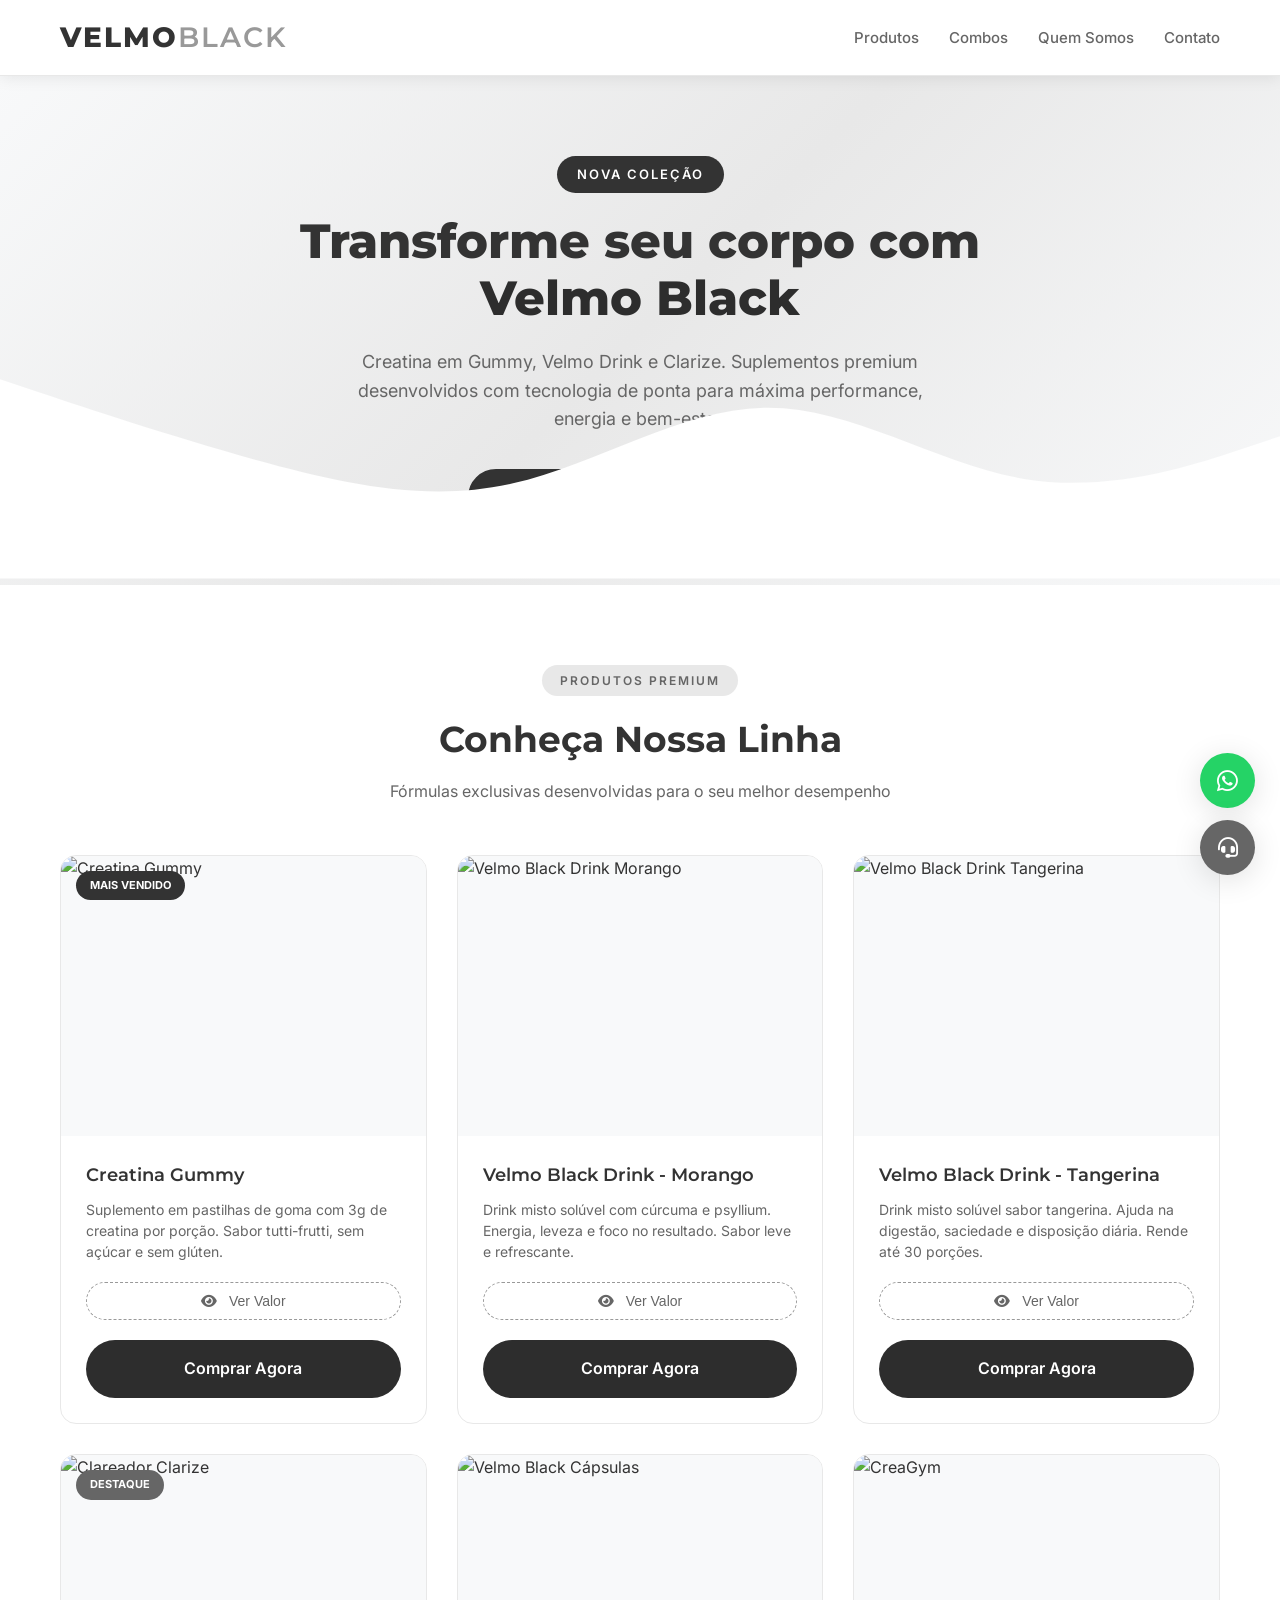
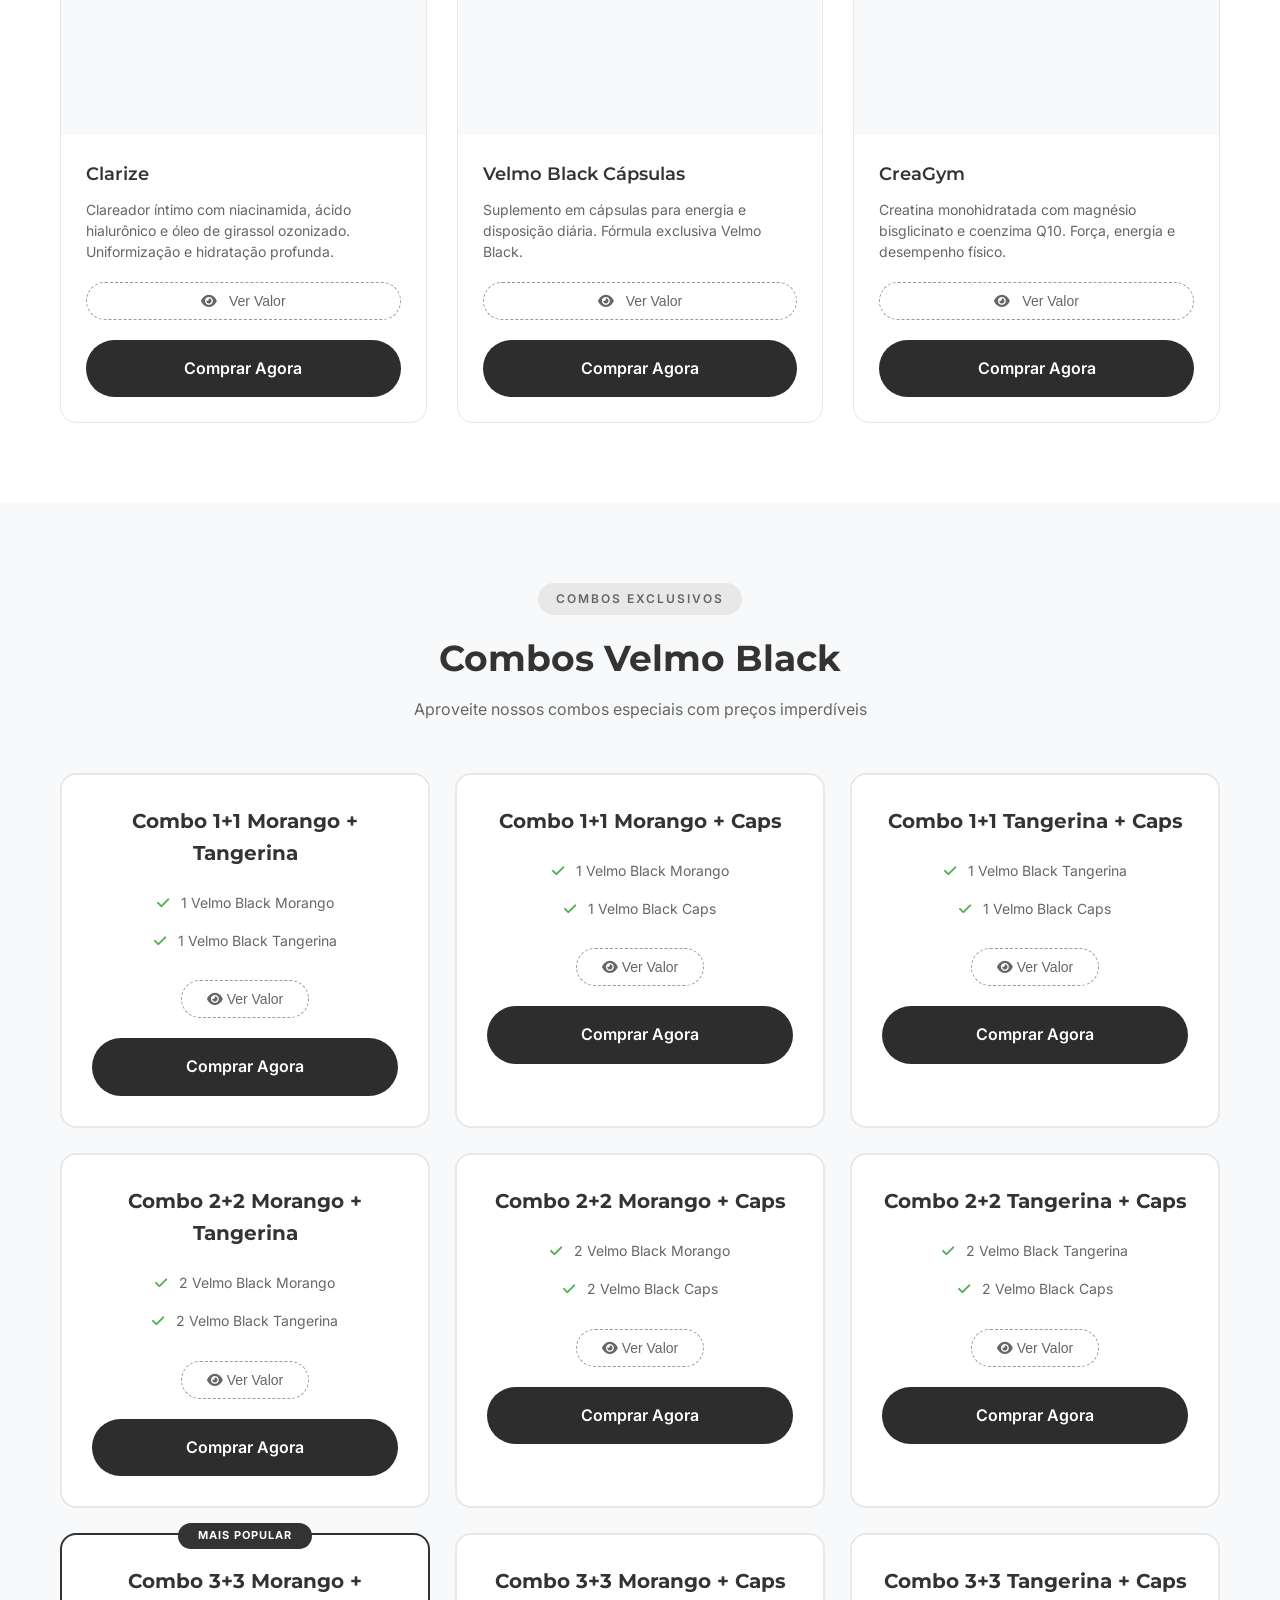
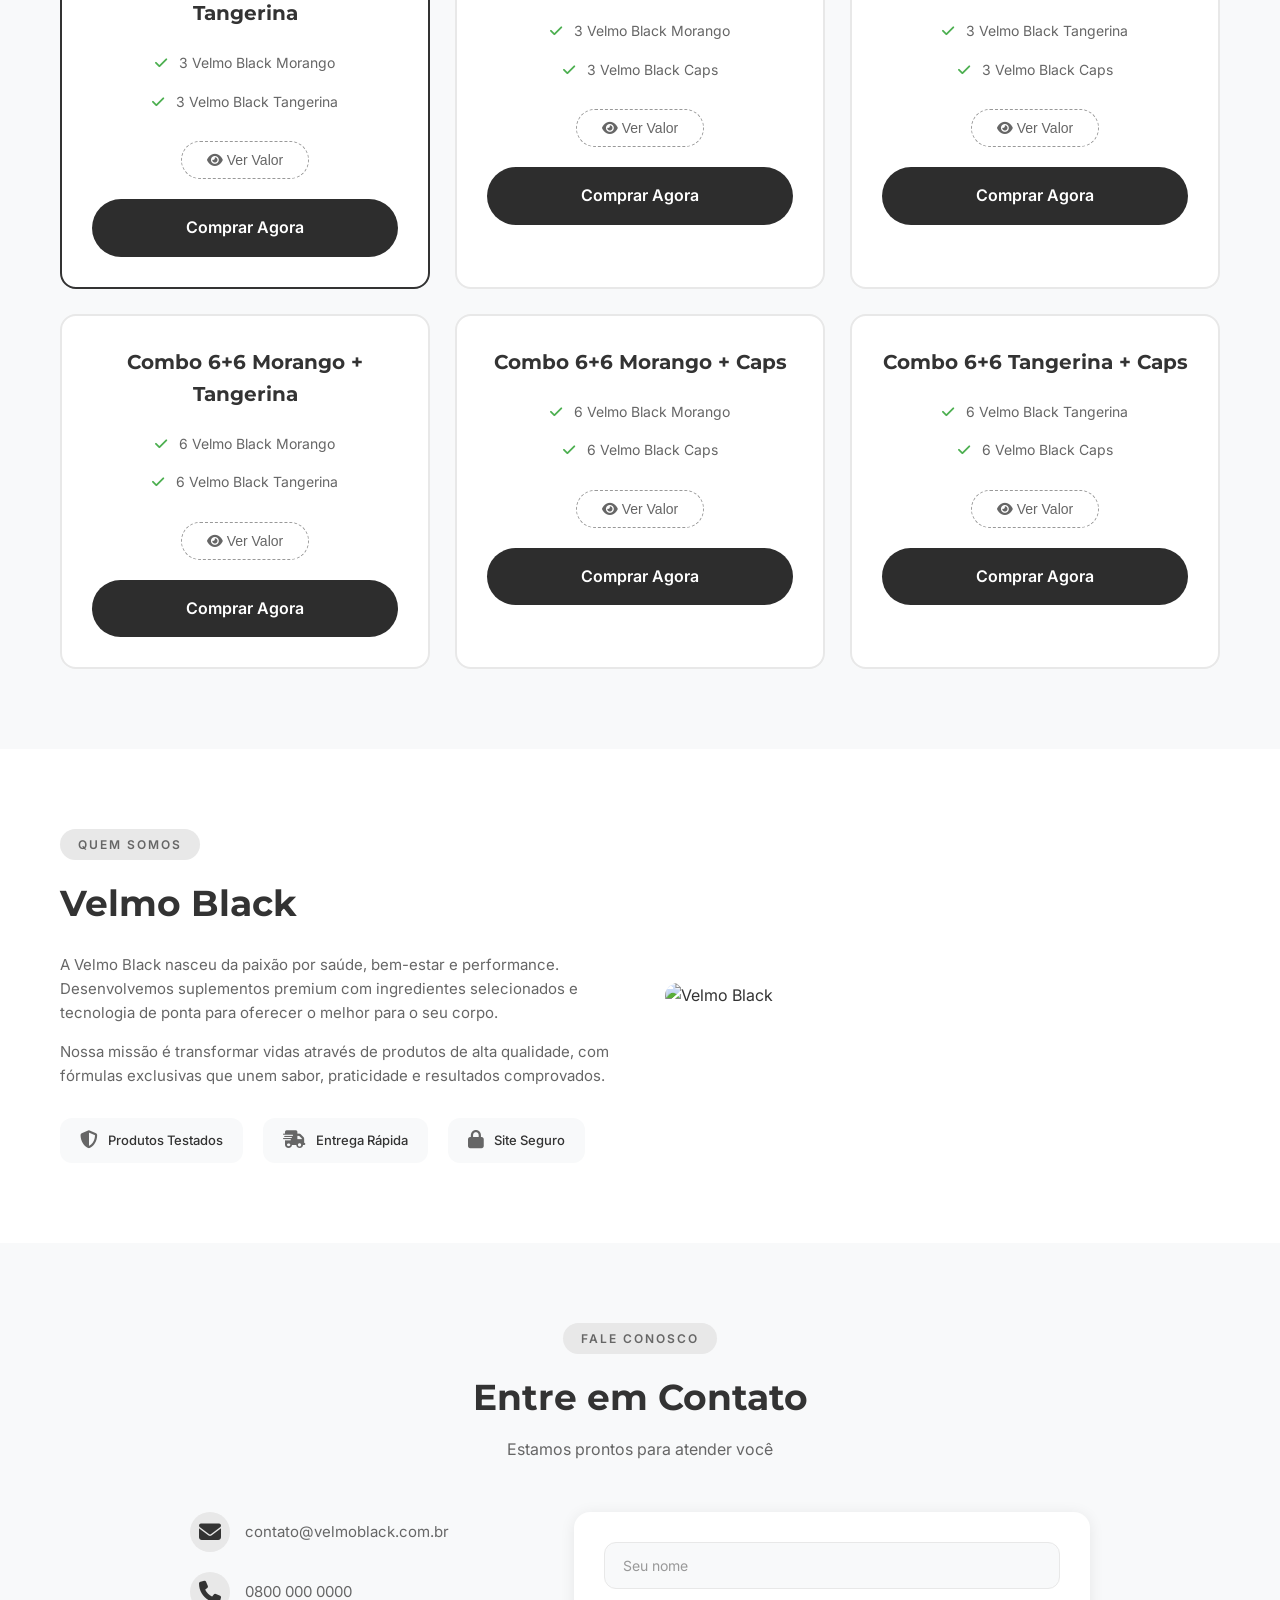
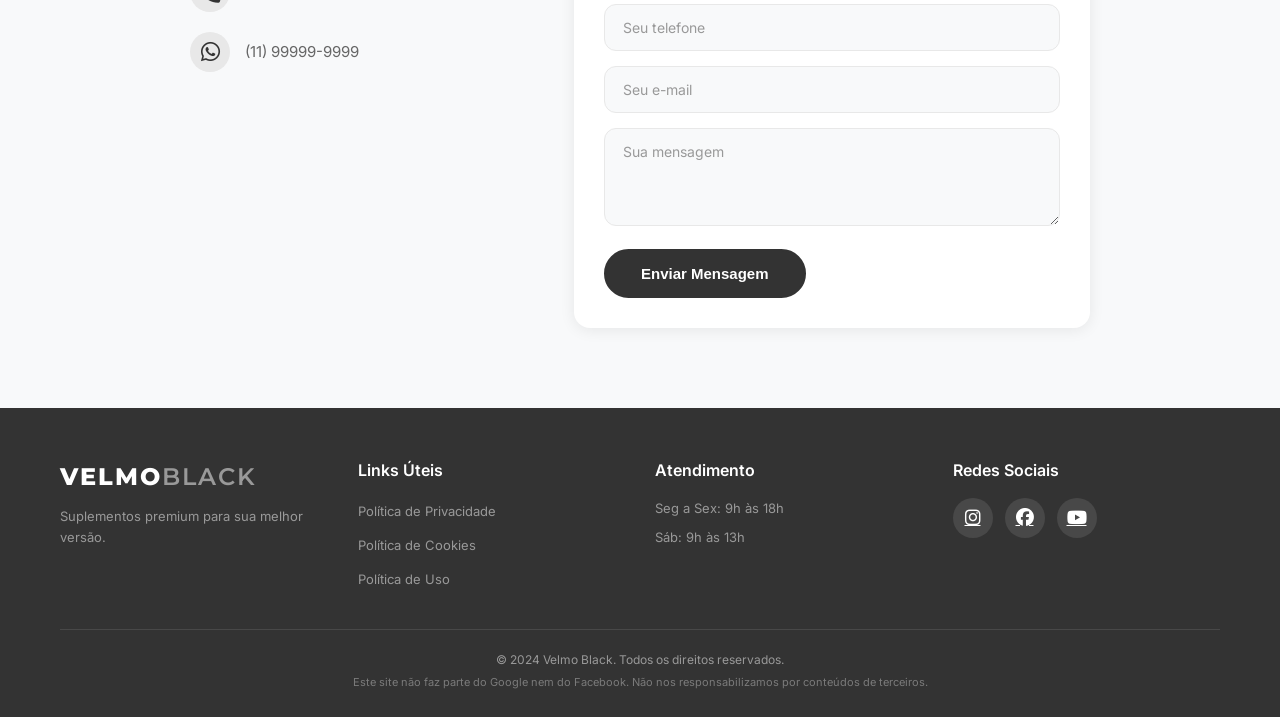
==== index.html @ f2472ee4 "Add files via upload" ====
<!DOCTYPE html>
<html lang="pt-BR">
<head>
    <!-- Google Tag Manager -->
    <script>(function(w,d,s,l,i){w[l]=w[l]||[];w[l].push({'gtm.start':
    new Date().getTime(),event:'gtm.js'});var f=d.getElementsByTagName(s)[0],
    j=d.createElement(s),dl=l!='dataLayer'?'&l='+l:'';j.async=true;j.src=
    'https://www.googletagmanager.com/gtm.js?id='+i+dl;f.parentNode.insertBefore(j,f);
    })(window,document,'script','dataLayer','GTM-XXXXXXX');</script>
    <!-- End Google Tag Manager -->

    <meta charset="UTF-8">
    <meta name="viewport" content="width=device-width, initial-scale=1.0">
    <meta name="description" content="Velmo Black - Creatina em Gummy, Velmo Drink Morango e Tangerina, Clareador de Virilha Clarize. Suplementos premium para energia, performance e bem-estar. Parcelamento em até 12x.">
    <meta name="keywords" content="creatina em gummy, creatina gummy essential, creatina em goma, gummy creatina, creatina gummy, creatina serve para que, para que serve creatina, o que a creatina faz no corpo, qual a função da creatina, velmo drink, velmo drink morango, velmo black drink, clareador vilha, clareador de virilha">
    <meta name="robots" content="index, follow">
    <meta name="author" content="Velmo Black">
    <link rel="canonical" href="https://www.velmoblack.com.br/">

    <!-- Open Graph / Facebook -->
    <meta property="og:type" content="website">
    <meta property="og:url" content="https://www.velmoblack.com.br/">
    <meta property="og:title" content="Velmo Black | Suplementos Premium">
    <meta property="og:description" content="Velmo Black - Creatina em Gummy, Velmo Drink e Clarize. Energia e performance.">
    <meta property="og:image" content="https://www.velmoblack.com.br/img/og-image.jpg">

    <!-- Twitter -->
    <meta property="twitter:card" content="summary_large_image">
    <meta property="twitter:url" content="https://www.velmoblack.com.br/">
    <meta property="twitter:title" content="Velmo Black | Suplementos Premium">
    <meta property="twitter:description" content="Velmo Black - Creatina em Gummy, Velmo Drink e Clarize. Energia e performance.">
    <meta property="twitter:image" content="https://www.velmoblack.com.br/img/og-image.jpg">

    <!-- Pixel Facebook -->
    <script>
    !function(f,b,e,v,n,t,s)
    {if(f.fbq)return;n=f.fbq=function(){n.callMethod?
    n.callMethod.apply(n,arguments):n.queue.push(arguments)};
    if(!f._fbq)f._fbq=n;n.push=n;n.loaded=!0;n.version='2.0';
    n.queue=[];t=b.createElement(e);t.async=!0;
    t.src=v;s=b.getElementsByTagName(e)[0];
    s.parentNode.insertBefore(t,s)}(window, document,'script',
    'https://connect.facebook.net/en_US/fbevents.js');
    fbq('init', 'SEU-PIXEL-ID');
    fbq('track', 'PageView');
    </script>
    <noscript><img height="1" width="1" style="display:none"
    src="https://www.facebook.com/tr?id=SEU-PIXEL-ID&ev=PageView&noscript=1"
    /></noscript>
    <!-- End Pixel Facebook -->

    <!-- Google Analytics -->
    <script async src="https://www.googletagmanager.com/gtag/js?id=G-XXXXXXXXXX"></script>
    <script>
    window.dataLayer = window.dataLayer || [];
    function gtag(){dataLayer.push(arguments);}
    gtag('js', new Date());
    gtag('config', 'G-XXXXXXXXXX');
    </script>
    <!-- End Google Analytics -->

    <title>Velmo Black | Creatina Gummy, Velmo Drink e Clarize - Suplementos Premium</title>

    <!-- Fontes Google -->
    <link rel="preconnect" href="https://fonts.googleapis.com">
    <link rel="preconnect" href="https://fonts.gstatic.com" crossorigin>
    <link href="https://fonts.googleapis.com/css2?family=Inter:wght@300;400;500;600;700;800;900&family=Montserrat:wght@400;500;600;700;800&display=swap" rel="stylesheet">

    <!-- Font Awesome -->
    <link rel="stylesheet" href="https://cdnjs.cloudflare.com/ajax/libs/font-awesome/6.5.1/css/all.min.css">

    <!-- CSS Principal -->
    <link rel="stylesheet" href="css/style.css">

    <!-- Schema.org Produtos -->
    <script type="application/ld+json">
    {
      "@context": "https://schema.org",
      "@type": "Store",
      "name": "Velmo Black",
      "description": "Suplementos Premium - Creatina Gummy, Velmo Drink e Clarize",
      "url": "https://www.velmoblack.com.br",
      "telephone": "+55-0800-000-0000",
      "address": {
        "@type": "PostalAddress",
        "addressCountry": "BR"
      },
      "priceRange": "R$146,30 - R$851,80"
    }
    </script>
</head>
<body>
    <!-- Google Tag Manager (noscript) -->
    <noscript><iframe src="https://www.googletagmanager.com/ns.html?id=GTM-XXXXXXX"
    height="0" width="0" style="display:none;visibility:hidden"></iframe></noscript>
    <!-- End Google Tag Manager (noscript) -->

    <!-- Header / Menu -->
    <header class="header">
        <div class="container">
            <nav class="navbar">
                <div class="logo">
                    <a href="/">VELMO<span>BLACK</span></a>
                </div>
                <ul class="nav-menu">
                    <li><a href="#produtos">Produtos</a></li>
                    <li><a href="#combos">Combos</a></li>
                    <li><a href="#sobre">Quem Somos</a></li>
                    <li><a href="#contato">Contato</a></li>
                </ul>
                <div class="hamburger">
                    <span class="bar"></span>
                    <span class="bar"></span>
                    <span class="bar"></span>
                </div>
            </nav>
        </div>
    </header>

    <!-- Hero Section -->
    <section class="hero">
        <div class="container">
            <div class="hero-content">
                <span class="hero-tag">NOVA COLEÇÃO</span>
                <h1 class="hero-title">
                    Transforme seu corpo com<br>
                    <span>Velmo Black</span>
                </h1>
                <p class="hero-description">
                    Creatina em Gummy, Velmo Drink e Clarize. Suplementos premium desenvolvidos com tecnologia de ponta para máxima performance, energia e bem-estar.
                </p>
                <div class="hero-buttons">
                    <a href="#produtos" class="btn btn-primary">Ver Produtos</a>
                    <a href="#combos" class="btn btn-secondary">Ver Combos</a>
                </div>
            </div>
        </div>
        <div class="hero-wave">
            <svg xmlns="http://www.w3.org/2000/svg" viewBox="0 0 1440 320"><path fill="#ffffff" fill-opacity="1" d="M0,96L48,112C96,128,192,160,288,186.7C384,213,480,235,576,213.3C672,192,768,128,864,128C960,128,1056,192,1152,208C1248,224,1344,192,1392,176L1440,160L1440,320L1392,320C1344,320,1248,320,1152,320C1056,320,960,320,864,320C768,320,672,320,576,320C480,320,384,320,288,320C192,320,96,320,48,320L0,320Z"></path></svg>
        </div>
    </section>

    <!-- Produtos Section -->
    <section id="produtos" class="produtos">
        <div class="container">
            <div class="section-header">
                <span class="section-tag">PRODUTOS PREMIUM</span>
                <h2>Conheça Nossa Linha</h2>
                <p>Fórmulas exclusivas desenvolvidas para o seu melhor desempenho</p>
            </div>

            <div class="produtos-grid">

                <!-- Produto: Creatina Gummy -->
                <div class="produto-card" data-produto="creatina-gummy">
                    <div class="produto-badge">MAIS VENDIDO</div>
                    <div class="produto-imagem">
                        <img src="https://via.placeholder.com/300x300/E8E8E8/333333?text=Creatina+Gummy" alt="Creatina Gummy" loading="lazy">
                    </div>
                    <div class="produto-info">
                        <h3>Creatina Gummy</h3>
                        <p class="produto-descricao">
                            Suplemento em pastilhas de goma com 3g de creatina por porção. Sabor tutti-frutti, sem açúcar e sem glúten.
                        </p>
                        <div class="produto-preco-wrapper">
                            <button class="btn-ver-valor" onclick="togglePreco(this)" data-preco="R$ 197,00" data-parcelas="12x de R$ 16,42">
                                <i class="fas fa-eye"></i> Ver Valor
                            </button>
                            <div class="produto-preco-info" style="display: none;">
                                <span class="preco-valor"></span>
                                <span class="preco-parcelas"></span>
                            </div>
                        </div>
                        <div class="produto-acoes">
                            <a href="#" class="btn btn-buy btn-shine" data-link="https://pay.hest.com.br/a427da49-539f-4bdc-81e1-bde5045d758a">
                                <span>Comprar Agora</span>
                            </a>
                        </div>
                    </div>
                </div>

                <!-- Produto: Velmo Black Drink Morango -->
                <div class="produto-card" data-produto="velmo-morango">
                    <div class="produto-imagem">
                        <img src="https://via.placeholder.com/300x300/E8E8E8/333333?text=Velmo+Drink+Morango" alt="Velmo Black Drink Morango" loading="lazy">
                    </div>
                    <div class="produto-info">
                        <h3>Velmo Black Drink - Morango</h3>
                        <p class="produto-descricao">
                            Drink misto solúvel com cúrcuma e psyllium. Energia, leveza e foco no resultado. Sabor leve e refrescante.
                        </p>
                        <div class="produto-preco-wrapper">
                            <button class="btn-ver-valor" onclick="togglePreco(this)" data-preco="R$ 209,90" data-parcelas="12x de R$ 17,49">
                                <i class="fas fa-eye"></i> Ver Valor
                            </button>
                            <div class="produto-preco-info" style="display: none;">
                                <span class="preco-valor"></span>
                                <span class="preco-parcelas"></span>
                            </div>
                        </div>
                        <div class="produto-acoes">
                            <a href="#" class="btn btn-buy btn-shine" data-link="https://pay.hest.com.br/70cd4ccb-d108-406b-8c12-7be59cea1e07">
                                <span>Comprar Agora</span>
                            </a>
                        </div>
                    </div>
                </div>

                <!-- Produto: Velmo Black Drink Tangerina -->
                <div class="produto-card" data-produto="velmo-tangerina">
                    <div class="produto-imagem">
                        <img src="https://via.placeholder.com/300x300/E8E8E8/333333?text=Velmo+Drink+Tangerina" alt="Velmo Black Drink Tangerina" loading="lazy">
                    </div>
                    <div class="produto-info">
                        <h3>Velmo Black Drink - Tangerina</h3>
                        <p class="produto-descricao">
                            Drink misto solúvel sabor tangerina. Ajuda na digestão, saciedade e disposição diária. Rende até 30 porções.
                        </p>
                        <div class="produto-preco-wrapper">
                            <button class="btn-ver-valor" onclick="togglePreco(this)" data-preco="R$ 209,90" data-parcelas="12x de R$ 17,49">
                                <i class="fas fa-eye"></i> Ver Valor
                            </button>
                            <div class="produto-preco-info" style="display: none;">
                                <span class="preco-valor"></span>
                                <span class="preco-parcelas"></span>
                            </div>
                        </div>
                        <div class="produto-acoes">
                            <a href="#" class="btn btn-buy btn-shine" data-link="https://pay.hest.com.br/8a88ef21-25ba-4388-acea-6129946a84e5">
                                <span>Comprar Agora</span>
                            </a>
                        </div>
                    </div>
                </div>

                <!-- Produto: Clarize -->
                <div class="produto-card" data-produto="clarize">
                    <div class="produto-badge badge-destaque">DESTAQUE</div>
                    <div class="produto-imagem">
                        <img src="https://via.placeholder.com/300x300/E8E8E8/333333?text=Clarize" alt="Clareador Clarize" loading="lazy">
                    </div>
                    <div class="produto-info">
                        <h3>Clarize</h3>
                        <p class="produto-descricao">
                            Clareador íntimo com niacinamida, ácido hialurônico e óleo de girassol ozonizado. Uniformização e hidratação profunda.
                        </p>
                        <div class="produto-preco-wrapper">
                            <button class="btn-ver-valor" onclick="togglePreco(this)" data-preco="R$ 209,00" data-parcelas="12x de R$ 17,42">
                                <i class="fas fa-eye"></i> Ver Valor
                            </button>
                            <div class="produto-preco-info" style="display: none;">
                                <span class="preco-valor"></span>
                                <span class="preco-parcelas"></span>
                            </div>
                        </div>
                        <div class="produto-acoes">
                            <a href="#" class="btn btn-buy btn-shine" data-link="https://pay.hest.com.br/8a088d7a-b2b5-46fa-a132-a818b7653a05">
                                <span>Comprar Agora</span>
                            </a>
                        </div>
                    </div>
                </div>

                <!-- Produto: Velmo Black Caps -->
                <div class="produto-card" data-produto="velmo-caps">
                    <div class="produto-imagem">
                        <img src="https://via.placeholder.com/300x300/E8E8E8/333333?text=Velmo+Black+Caps" alt="Velmo Black Cápsulas" loading="lazy">
                    </div>
                    <div class="produto-info">
                        <h3>Velmo Black Cápsulas</h3>
                        <p class="produto-descricao">
                            Suplemento em cápsulas para energia e disposição diária. Fórmula exclusiva Velmo Black.
                        </p>
                        <div class="produto-preco-wrapper">
                            <button class="btn-ver-valor" onclick="togglePreco(this)" data-preco="R$ 197,00" data-parcelas="12x de R$ 16,42">
                                <i class="fas fa-eye"></i> Ver Valor
                            </button>
                            <div class="produto-preco-info" style="display: none;">
                                <span class="preco-valor"></span>
                                <span class="preco-parcelas"></span>
                            </div>
                        </div>
                        <div class="produto-acoes">
                            <a href="#" class="btn btn-buy btn-shine" data-link="https://pay.hest.com.br/d749bf05-25b1-4646-8139-35423bb2fb05">
                                <span>Comprar Agora</span>
                            </a>
                        </div>
                    </div>
                </div>

                <!-- Produto: CreaGym -->
                <div class="produto-card" data-produto="creagym">
                    <div class="produto-imagem">
                        <img src="https://via.placeholder.com/300x300/E8E8E8/333333?text=CreaGym" alt="CreaGym" loading="lazy">
                    </div>
                    <div class="produto-info">
                        <h3>CreaGym</h3>
                        <p class="produto-descricao">
                            Creatina monohidratada com magnésio bisglicinato e coenzima Q10. Força, energia e desempenho físico.
                        </p>
                        <div class="produto-preco-wrapper">
                            <button class="btn-ver-valor" onclick="togglePreco(this)" data-preco="R$ 197,00" data-parcelas="12x de R$ 16,42">
                                <i class="fas fa-eye"></i> Ver Valor
                            </button>
                            <div class="produto-preco-info" style="display: none;">
                                <span class="preco-valor"></span>
                                <span class="preco-parcelas"></span>
                            </div>
                        </div>
                        <div class="produto-acoes">
                            <a href="#" class="btn btn-buy btn-shine" data-link="https://pay.hest.com.br/bb220038-f89c-4611-a0f8-43d5935705ad">
                                <span>Comprar Agora</span>
                            </a>
                        </div>
                    </div>
                </div>

            </div>
        </div>
    </section>

    <!-- Combos Section -->
    <section id="combos" class="combos">
        <div class="container">
            <div class="section-header">
                <span class="section-tag">COMBOS EXCLUSIVOS</span>
                <h2>Combos Velmo Black</h2>
                <p>Aproveite nossos combos especiais com preços imperdíveis</p>
            </div>

            <div class="combos-grid" id="combos-container">
                <!-- Os combos serão carregados dinamicamente via JavaScript -->
            </div>
        </div>
    </section>

    <!-- Seção Sobre / Quem Somos -->
    <section id="sobre" class="sobre">
        <div class="container">
            <div class="sobre-content">
                <div class="sobre-texto">
                    <span class="section-tag">QUEM SOMOS</span>
                    <h2>Velmo Black</h2>
                    <p>
                        A Velmo Black nasceu da paixão por saúde, bem-estar e performance. Desenvolvemos suplementos premium com ingredientes selecionados e tecnologia de ponta para oferecer o melhor para o seu corpo.
                    </p>
                    <p>
                        Nossa missão é transformar vidas através de produtos de alta qualidade, com fórmulas exclusivas que unem sabor, praticidade e resultados comprovados.
                    </p>
                    <div class="sobre-selos">
                        <div class="selo">
                            <i class="fas fa-shield-halved"></i>
                            <span>Produtos Testados</span>
                        </div>
                        <div class="selo">
                            <i class="fas fa-truck-fast"></i>
                            <span>Entrega Rápida</span>
                        </div>
                        <div class="selo">
                            <i class="fas fa-lock"></i>
                            <span>Site Seguro</span>
                        </div>
                    </div>
                </div>
                <div class="sobre-imagem">
                    <img src="https://via.placeholder.com/500x400/E8E8E8/333333?text=Velmo+Black" alt="Velmo Black" loading="lazy">
                </div>
            </div>
        </div>
    </section>

    <!-- Seção Contato -->
    <section id="contato" class="contato">
        <div class="container">
            <div class="section-header">
                <span class="section-tag">FALE CONOSCO</span>
                <h2>Entre em Contato</h2>
                <p>Estamos prontos para atender você</p>
            </div>
            <div class="contato-wrapper">
                <div class="contato-info">
                    <div class="contato-item">
                        <i class="fas fa-envelope"></i>
                        <span>contato@velmoblack.com.br</span>
                    </div>
                    <div class="contato-item">
                        <i class="fas fa-phone"></i>
                        <span>0800 000 0000</span>
                    </div>
                    <div class="contato-item">
                        <i class="fab fa-whatsapp"></i>
                        <span>(11) 99999-9999</span>
                    </div>
                </div>
                <div class="contato-form">
                    <form id="form-contato">
                        <div class="form-group">
                            <input type="text" id="contato-nome" placeholder="Seu nome" required>
                        </div>
                        <div class="form-group">
                            <input type="tel" id="contato-telefone" placeholder="Seu telefone" class="phone-mask" required>
                        </div>
                        <div class="form-group">
                            <input type="email" id="contato-email" placeholder="Seu e-mail">
                        </div>
                        <div class="form-group">
                            <textarea id="contato-mensagem" placeholder="Sua mensagem" rows="4"></textarea>
                        </div>
                        <button type="submit" class="btn btn-primary">Enviar Mensagem</button>
                    </form>
                </div>
            </div>
        </div>
    </section>

    <!-- Footer -->
    <footer class="footer">
        <div class="container">
            <div class="footer-content">
                <div class="footer-col">
                    <div class="footer-logo">VELMO<span>BLACK</span></div>
                    <p>Suplementos premium para sua melhor versão.</p>
                </div>
                <div class="footer-col">
                    <h4>Links Úteis</h4>
                    <ul>
                        <li><a href="paginas/politica-de-privacidade.html">Política de Privacidade</a></li>
                        <li><a href="paginas/politica-de-cookies.html">Política de Cookies</a></li>
                        <li><a href="paginas/politica-de-uso.html">Política de Uso</a></li>
                    </ul>
                </div>
                <div class="footer-col">
                    <h4>Atendimento</h4>
                    <p>Seg a Sex: 9h às 18h</p>
                    <p>Sáb: 9h às 13h</p>
                </div>
                <div class="footer-col">
                    <h4>Redes Sociais</h4>
                    <div class="social-links">
                        <a href="#" aria-label="Instagram"><i class="fab fa-instagram"></i></a>
                        <a href="#" aria-label="Facebook"><i class="fab fa-facebook"></i></a>
                        <a href="#" aria-label="YouTube"><i class="fab fa-youtube"></i></a>
                    </div>
                </div>
            </div>
            <div class="footer-bottom">
                <p>&copy; 2024 Velmo Black. Todos os direitos reservados.</p>
                <p class="disclaimer">Este site não faz parte do Google nem do Facebook. Não nos responsabilizamos por conteúdos de terceiros.</p>
            </div>
        </div>
    </footer>

    <!-- Pop-up de Promoção -->
    <div id="popup-overlay" class="popup-overlay">
        <div class="popup">
            <button class="popup-close" onclick="fecharPopup()">&times;</button>
            <div class="popup-content">
                <div class="popup-badge">OFERTA ESPECIAL</div>
                <h3>Ganhe <span>10% OFF</span> na sua primeira compra!</h3>
                <p>Cadastre-se agora e receba ofertas exclusivas.</p>
                <form id="popup-form">
                    <div class="form-group">
                        <input type="text" id="popup-nome" placeholder="Seu nome" required>
                    </div>
                    <div class="form-group">
                        <input type="tel" id="popup-telefone" placeholder="Seu telefone" class="phone-mask" required>
                    </div>
                    <div class="form-group">
                        <input type="email" id="popup-email" placeholder="Seu melhor e-mail">
                    </div>
                    <button type="submit" class="btn btn-primary btn-block">Quero Meu Desconto!</button>
                </form>
                <p class="popup-nota">* Promoção válida para primeira compra. Consulte condições.</p>
            </div>
        </div>
    </div>

    <!-- Botões Flutuantes -->
    <div class="floating-buttons">
        <a href="https://wa.me/5511999999999?text=Olá! Gostaria de saber mais sobre os produtos Velmo Black." class="btn-whatsapp-flutuante" target="_blank" rel="noopener noreferrer" aria-label="Falar no WhatsApp">
            <i class="fab fa-whatsapp"></i>
        </a>
        <a href="#contato" class="btn-atendente-flutuante" aria-label="Falar com Atendente">
            <i class="fas fa-headset"></i>
        </a>
    </div>

    <!-- JavaScript Principal -->
    <script src="js/main.js"></script>
</body>
</html>
---- css/style.css ----
/* ============================================
   VELMO BLACK - ESTILOS PREMIUM
   Paleta de Cores (Google Recomenda Neutras):
   #FFFFFF, #F8F9FA, #E8E8E8, #333333, #666666, #999999, #1A1A1A
   ============================================ */

:root {
    --cor-branco: #FFFFFF;
    --cor-off-white: #F8F9FA;
    --cor-cinza-claro: #E8E8E8;
    --cor-cinza-medio: #999999;
    --cor-cinza-escuro: #666666;
    --cor-texto: #333333;
    --cor-preto: #1A1A1A;
    --cor-destaque: #2D2D2D;
    --cor-borda: #E0E0E0;
    --cor-sucesso: #4CAF50;
    --cor-erro: #F44336;
    --cor-brilho: rgba(255, 255, 255, 0.4);
    --sombra-suave: 0 2px 15px rgba(0, 0, 0, 0.08);
    --sombra-media: 0 5px 30px rgba(0, 0, 0, 0.12);
    --sombra-forte: 0 10px 40px rgba(0, 0, 0, 0.18);
    --transicao: all 0.3s ease;
}

* {
    margin: 0;
    padding: 0;
    box-sizing: border-box;
}

html {
    scroll-behavior: smooth;
}

body {
    font-family: 'Inter', sans-serif;
    color: var(--cor-texto);
    background-color: var(--cor-branco);
    line-height: 1.6;
    overflow-x: hidden;
}

.container {
    max-width: 1200px;
    margin: 0 auto;
    padding: 0 20px;
}

/* ===== HEADER ===== */
.header {
    background: var(--cor-branco);
    position: sticky;
    top: 0;
    z-index: 1000;
    box-shadow: var(--sombra-suave);
    border-bottom: 1px solid var(--cor-cinza-claro);
}

.navbar {
    display: flex;
    justify-content: space-between;
    align-items: center;
    padding: 15px 0;
}

.logo a {
    font-family: 'Montserrat', sans-serif;
    font-size: 28px;
    font-weight: 800;
    color: var(--cor-texto);
    text-decoration: none;
    letter-spacing: 2px;
}

.logo span {
    color: var(--cor-cinza-medio);
    font-weight: 600;
}

.nav-menu {
    display: flex;
    list-style: none;
    gap: 30px;
}

.nav-menu a {
    text-decoration: none;
    color: var(--cor-cinza-escuro);
    font-weight: 500;
    font-size: 15px;
    transition: var(--transicao);
    position: relative;
}

.nav-menu a:hover {
    color: var(--cor-texto);
}

.nav-menu a::after {
    content: '';
    position: absolute;
    bottom: -5px;
    left: 0;
    width: 0;
    height: 2px;
    background: var(--cor-texto);
    transition: width 0.3s ease;
}

.nav-menu a:hover::after {
    width: 100%;
}

.hamburger {
    display: none;
    cursor: pointer;
}

.bar {
    display: block;
    width: 25px;
    height: 3px;
    margin: 5px auto;
    background: var(--cor-texto);
    transition: var(--transicao);
}

/* ===== HERO ===== */
.hero {
    background: linear-gradient(135deg, #F8F9FA 0%, #E8E8E8 50%, #F8F9FA 100%);
    padding: 80px 0 0;
    position: relative;
    text-align: center;
}

.hero-content {
    max-width: 800px;
    margin: 0 auto;
    padding-bottom: 60px;
}

.hero-tag {
    display: inline-block;
    background: var(--cor-texto);
    color: var(--cor-branco);
    padding: 8px 20px;
    border-radius: 50px;
    font-size: 13px;
    font-weight: 600;
    letter-spacing: 2px;
    margin-bottom: 20px;
    text-transform: uppercase;
}

.hero-title {
    font-family: 'Montserrat', sans-serif;
    font-size: 48px;
    font-weight: 800;
    color: var(--cor-texto);
    margin-bottom: 20px;
    line-height: 1.2;
}

.hero-title span {
    color: var(--cor-destaque);
}

.hero-description {
    font-size: 18px;
    color: var(--cor-cinza-escuro);
    margin-bottom: 35px;
    max-width: 600px;
    margin-left: auto;
    margin-right: auto;
}

.hero-buttons {
    display: flex;
    gap: 15px;
    justify-content: center;
    flex-wrap: wrap;
}

.hero-wave {
    position: absolute;
    bottom: -1px;
    left: 0;
    width: 100%;
}

/* ===== BOTÕES ===== */
.btn {
    display: inline-block;
    padding: 14px 35px;
    border-radius: 50px;
    font-weight: 600;
    font-size: 15px;
    text-decoration: none;
    cursor: pointer;
    transition: var(--transicao);
    border: 2px solid transparent;
    text-align: center;
}

.btn-primary {
    background: var(--cor-texto);
    color: var(--cor-branco);
    border-color: var(--cor-texto);
}

.btn-primary:hover {
    background: var(--cor-branco);
    color: var(--cor-texto);
}

.btn-secondary {
    background: transparent;
    color: var(--cor-texto);
    border-color: var(--cor-cinza-medio);
}

.btn-secondary:hover {
    background: var(--cor-texto);
    color: var(--cor-branco);
    border-color: var(--cor-texto);
}

.btn-block {
    display: block;
    width: 100%;
}

/* Botão Comprar com brilho */
.btn-buy {
    background: var(--cor-destaque);
    color: var(--cor-branco);
    border: none;
    position: relative;
    overflow: hidden;
    width: 100%;
    padding: 16px 30px;
    font-size: 16px;
}

.btn-buy span {
    position: relative;
    z-index: 2;
}

.btn-shine::before {
    content: '';
    position: absolute;
    top: 0;
    left: -100%;
    width: 100%;
    height: 100%;
    background: linear-gradient(90deg, transparent, var(--cor-brilho), transparent);
    transition: left 0.6s ease;
    z-index: 1;
}

.btn-shine:hover::before {
    left: 100%;
}

.btn-shine:hover {
    transform: translateY(-2px);
    box-shadow: var(--sombra-media);
}

/* Botão Ver Valor */
.btn-ver-valor {
    background: transparent;
    border: 1px dashed var(--cor-cinza-medio);
    color: var(--cor-cinza-escuro);
    padding: 10px 20px;
    border-radius: 50px;
    cursor: pointer;
    font-size: 14px;
    font-weight: 500;
    transition: var(--transicao);
    width: 100%;
}

.btn-ver-valor:hover {
    background: var(--cor-off-white);
    border-color: var(--cor-texto);
    color: var(--cor-texto);
}

.btn-ver-valor i {
    margin-right: 8px;
}

/* ===== SECTION HEADER ===== */
.section-header {
    text-align: center;
    margin-bottom: 50px;
}

.section-tag {
    display: inline-block;
    background: var(--cor-cinza-claro);
    color: var(--cor-cinza-escuro);
    padding: 6px 18px;
    border-radius: 50px;
    font-size: 12px;
    font-weight: 600;
    letter-spacing: 2px;
    text-transform: uppercase;
    margin-bottom: 15px;
}

.section-header h2 {
    font-family: 'Montserrat', sans-serif;
    font-size: 36px;
    font-weight: 700;
    color: var(--cor-texto);
    margin-bottom: 10px;
}

.section-header p {
    color: var(--cor-cinza-escuro);
    font-size: 16px;
}

/* ===== PRODUTOS ===== */
.produtos {
    padding: 80px 0;
    background: var(--cor-branco);
}

.produtos-grid {
    display: grid;
    grid-template-columns: repeat(auto-fill, minmax(320px, 1fr));
    gap: 30px;
}

.produto-card {
    background: var(--cor-branco);
    border: 1px solid var(--cor-cinza-claro);
    border-radius: 16px;
    overflow: hidden;
    transition: var(--transicao);
    position: relative;
}

.produto-card:hover {
    box-shadow: var(--sombra-forte);
    transform: translateY(-5px);
}

.produto-badge {
    position: absolute;
    top: 15px;
    left: 15px;
    background: var(--cor-texto);
    color: var(--cor-branco);
    padding: 6px 14px;
    border-radius: 50px;
    font-size: 11px;
    font-weight: 700;
    text-transform: uppercase;
    z-index: 2;
}

.badge-destaque {
    background: var(--cor-cinza-escuro);
}

.produto-imagem {
    width: 100%;
    height: 280px;
    background: var(--cor-off-white);
    display: flex;
    align-items: center;
    justify-content: center;
    overflow: hidden;
}

.produto-imagem img {
    width: 100%;
    height: 100%;
    object-fit: cover;
    transition: transform 0.5s ease;
}

.produto-card:hover .produto-imagem img {
    transform: scale(1.05);
}

.produto-info {
    padding: 25px;
}

.produto-info h3 {
    font-family: 'Montserrat', sans-serif;
    font-size: 18px;
    font-weight: 600;
    color: var(--cor-texto);
    margin-bottom: 10px;
}

.produto-descricao {
    color: var(--cor-cinza-escuro);
    font-size: 14px;
    margin-bottom: 20px;
    line-height: 1.5;
}

.produto-preco-wrapper {
    margin-bottom: 20px;
}

.produto-preco-info {
    text-align: center;
    padding: 10px 0;
}

.preco-valor {
    display: block;
    font-size: 28px;
    font-weight: 700;
    color: var(--cor-texto);
    font-family: 'Montserrat', sans-serif;
}

.preco-parcelas {
    display: block;
    font-size: 13px;
    color: var(--cor-cinza-escuro);
    margin-top: 4px;
}

.produto-acoes {
    display: flex;
    flex-direction: column;
    gap: 10px;
}

/* ===== COMBOS ===== */
.combos {
    padding: 80px 0;
    background: var(--cor-off-white);
}

.combos-grid {
    display: grid;
    grid-template-columns: repeat(auto-fill, minmax(350px, 1fr));
    gap: 25px;
}

.combo-card {
    background: var(--cor-branco);
    border: 2px solid var(--cor-cinza-claro);
    border-radius: 16px;
    padding: 30px;
    text-align: center;
    transition: var(--transicao);
}

.combo-card:hover {
    border-color: var(--cor-cinza-medio);
    box-shadow: var(--sombra-media);
}

.combo-card.destaque {
    border-color: var(--cor-texto);
    position: relative;
}

.combo-card.destaque::before {
    content: 'MAIS POPULAR';
    position: absolute;
    top: -12px;
    left: 50%;
    transform: translateX(-50%);
    background: var(--cor-texto);
    color: var(--cor-branco);
    padding: 4px 20px;
    border-radius: 50px;
    font-size: 11px;
    font-weight: 700;
    letter-spacing: 1px;
}

.combo-titulo {
    font-family: 'Montserrat', sans-serif;
    font-size: 20px;
    font-weight: 700;
    color: var(--cor-texto);
    margin-bottom: 15px;
}

.combo-itens {
    list-style: none;
    margin-bottom: 20px;
}

.combo-itens li {
    padding: 8px 0;
    color: var(--cor-cinza-escuro);
    font-size: 14px;
}

.combo-itens li i {
    color: var(--cor-sucesso);
    margin-right: 8px;
}

.combo-preco-wrapper {
    margin-bottom: 20px;
}

.combo-btn-ver-valor {
    background: transparent;
    border: 1px dashed var(--cor-cinza-medio);
    color: var(--cor-cinza-escuro);
    padding: 10px 25px;
    border-radius: 50px;
    cursor: pointer;
    font-size: 14px;
    font-weight: 500;
    transition: var(--transicao);
}

.combo-btn-ver-valor:hover {
    background: var(--cor-off-white);
    border-color: var(--cor-texto);
    color: var(--cor-texto);
}

.combo-preco-info {
    display: none;
}

.combo-preco-valor {
    display: block;
    font-size: 30px;
    font-weight: 700;
    color: var(--cor-texto);
    font-family: 'Montserrat', sans-serif;
}

.combo-preco-parcelas {
    display: block;
    font-size: 13px;
    color: var(--cor-cinza-escuro);
}

.combo-acoes .btn-buy {
    display: block;
    width: 100%;
}

/* ===== SOBRE ===== */
.sobre {
    padding: 80px 0;
    background: var(--cor-branco);
}

.sobre-content {
    display: grid;
    grid-template-columns: 1fr 1fr;
    gap: 50px;
    align-items: center;
}

.sobre-texto h2 {
    font-family: 'Montserrat', sans-serif;
    font-size: 36px;
    font-weight: 700;
    color: var(--cor-texto);
    margin-bottom: 20px;
}

.sobre-texto p {
    color: var(--cor-cinza-escuro);
    margin-bottom: 15px;
    font-size: 15px;
}

.sobre-selos {
    display: flex;
    gap: 20px;
    margin-top: 30px;
    flex-wrap: wrap;
}

.selo {
    display: flex;
    align-items: center;
    gap: 10px;
    background: var(--cor-off-white);
    padding: 12px 20px;
    border-radius: 12px;
    font-size: 13px;
    font-weight: 500;
    color: var(--cor-texto);
}

.selo i {
    font-size: 18px;
    color: var(--cor-cinza-escuro);
}

.sobre-imagem {
    border-radius: 16px;
    overflow: hidden;
}

.sobre-imagem img {
    width: 100%;
    height: auto;
    display: block;
}

/* ===== CONTATO ===== */
.contato {
    padding: 80px 0;
    background: var(--cor-off-white);
}

.contato-wrapper {
    display: grid;
    grid-template-columns: 1fr 1.5fr;
    gap: 40px;
    max-width: 900px;
    margin: 0 auto;
}

.contato-info {
    display: flex;
    flex-direction: column;
    gap: 20px;
}

.contato-item {
    display: flex;
    align-items: center;
    gap: 15px;
    font-size: 15px;
    color: var(--cor-cinza-escuro);
}

.contato-item i {
    font-size: 22px;
    color: var(--cor-texto);
    width: 40px;
    height: 40px;
    background: var(--cor-cinza-claro);
    border-radius: 50%;
    display: flex;
    align-items: center;
    justify-content: center;
}

.contato-form {
    background: var(--cor-branco);
    padding: 30px;
    border-radius: 16px;
    box-shadow: var(--sombra-suave);
}

.form-group {
    margin-bottom: 15px;
}

.form-group input,
.form-group textarea {
    width: 100%;
    padding: 14px 18px;
    border: 1px solid var(--cor-cinza-claro);
    border-radius: 12px;
    font-family: 'Inter', sans-serif;
    font-size: 14px;
    color: var(--cor-texto);
    transition: var(--transicao);
    background: var(--cor-off-white);
}

.form-group input:focus,
.form-group textarea:focus {
    outline: none;
    border-color: var(--cor-cinza-medio);
    box-shadow: 0 0 0 3px rgba(51, 51, 51, 0.05);
    background: var(--cor-branco);
}

.form-group input::placeholder,
.form-group textarea::placeholder {
    color: var(--cor-cinza-medio);
}

/* ===== FOOTER ===== */
.footer {
    background: var(--cor-texto);
    color: var(--cor-cinza-claro);
    padding: 50px 0 20px;
}

.footer-content {
    display: grid;
    grid-template-columns: repeat(4, 1fr);
    gap: 30px;
    margin-bottom: 30px;
}

.footer-logo {
    font-family: 'Montserrat', sans-serif;
    font-size: 24px;
    font-weight: 800;
    color: var(--cor-branco);
    margin-bottom: 10px;
    letter-spacing: 2px;
}

.footer-logo span {
    color: var(--cor-cinza-medio);
    font-weight: 600;
}

.footer-col h4 {
    color: var(--cor-branco);
    font-size: 16px;
    margin-bottom: 15px;
    font-weight: 600;
}

.footer-col p {
    font-size: 13px;
    margin-bottom: 8px;
    color: var(--cor-cinza-medio);
}

.footer-col ul {
    list-style: none;
}

.footer-col ul li {
    margin-bottom: 8px;
}

.footer-col ul li a {
    color: var(--cor-cinza-medio);
    text-decoration: none;
    font-size: 13px;
    transition: var(--transicao);
}

.footer-col ul li a:hover {
    color: var(--cor-branco);
}

.social-links {
    display: flex;
    gap: 12px;
}

.social-links a {
    display: flex;
    align-items: center;
    justify-content: center;
    width: 40px;
    height: 40px;
    background: rgba(255, 255, 255, 0.1);
    border-radius: 50%;
    color: var(--cor-branco);
    font-size: 18px;
    transition: var(--transicao);
}

.social-links a:hover {
    background: var(--cor-cinza-escuro);
}

.footer-bottom {
    border-top: 1px solid rgba(255, 255, 255, 0.1);
    padding-top: 20px;
    text-align: center;
}

.footer-bottom p {
    font-size: 12px;
    color: var(--cor-cinza-medio);
    margin-bottom: 5px;
}

.disclaimer {
    font-size: 11px !important;
    color: var(--cor-cinza-medio) !important;
    opacity: 0.7;
}

/* ===== POP-UP ===== */
.popup-overlay {
    position: fixed;
    top: 0;
    left: 0;
    width: 100%;
    height: 100%;
    background: rgba(0, 0, 0, 0.6);
    z-index: 9999;
    display: flex;
    align-items: center;
    justify-content: center;
    opacity: 0;
    visibility: hidden;
    transition: all 0.4s ease;
}

.popup-overlay.active {
    opacity: 1;
    visibility: visible;
}

.popup {
    background: var(--cor-branco);
    border-radius: 20px;
    padding: 40px 35px;
    max-width: 450px;
    width: 90%;
    position: relative;
    text-align: center;
    box-shadow: var(--sombra-forte);
    transform: translateY(30px);
    transition: transform 0.4s ease;
}

.popup-overlay.active .popup {
    transform: translateY(0);
}

.popup-close {
    position: absolute;
    top: 15px;
    right: 15px;
    background: var(--cor-off-white);
    border: none;
    width: 35px;
    height: 35px;
    border-radius: 50%;
    font-size: 20px;
    cursor: pointer;
    color: var(--cor-cinza-escuro);
    transition: var(--transicao);
}

.popup-close:hover {
    background: var(--cor-cinza-claro);
}

.popup-badge {
    display: inline-block;
    background: var(--cor-texto);
    color: var(--cor-branco);
    padding: 6px 18px;
    border-radius: 50px;
    font-size: 12px;
    font-weight: 700;
    letter-spacing: 2px;
    margin-bottom: 20px;
}

.popup h3 {
    font-family: 'Montserrat', sans-serif;
    font-size: 24px;
    color: var(--cor-texto);
    margin-bottom: 10px;
}

.popup h3 span {
    color: var(--cor-destaque);
}

.popup p {
    color: var(--cor-cinza-escuro);
    font-size: 14px;
    margin-bottom: 20px;
}

.popup .form-group input {
    text-align: center;
}

.popup-nota {
    font-size: 11px !important;
    color: var(--cor-cinza-medio) !important;
    margin-top: 15px;
}

/* ===== BOTÕES FLUTUANTES ===== */
.floating-buttons {
    position: fixed;
    bottom: 25px;
    right: 25px;
    display: flex;
    flex-direction: column;
    gap: 12px;
    z-index: 999;
}

.btn-whatsapp-flutuante,
.btn-atendente-flutuante {
    display: flex;
    align-items: center;
    justify-content: center;
    width: 55px;
    height: 55px;
    border-radius: 50%;
    color: var(--cor-branco);
    font-size: 24px;
    box-shadow: var(--sombra-media);
    transition: var(--transicao);
    text-decoration: none;
}

.btn-whatsapp-flutuante {
    background: #25D366;
}

.btn-atendente-flutuante {
    background: var(--cor-cinza-escuro);
    font-size: 20px;
}

.btn-whatsapp-flutuante:hover,
.btn-atendente-flutuante:hover {
    transform: translateY(-3px);
    box-shadow: var(--sombra-forte);
}

/* ===== PÁGINAS DE POLÍTICA ===== */
.pagina-politica {
    padding: 60px 0;
    background: var(--cor-branco);
}

.pagina-politica .container {
    max-width: 800px;
}

.pagina-politica h1 {
    font-family: 'Montserrat', sans-serif;
    font-size: 32px;
    color: var(--cor-texto);
    margin-bottom: 20px;
}

.pagina-politica h2 {
    font-family: 'Montserrat', sans-serif;
    font-size: 22px;
    color: var(--cor-texto);
    margin-top: 30px;
    margin-bottom: 15px;
}

.pagina-politica p {
    color: var(--cor-cinza-escuro);
    margin-bottom: 15px;
    line-height: 1.7;
}

.pagina-politica .ultima-atualizacao {
    color: var(--cor-cinza-medio);
    font-size: 13px;
    margin-bottom: 30px;
}

/* ===== RESPONSIVIDADE ===== */
@media (max-width: 1024px) {
    .produtos-grid {
        grid-template-columns: repeat(2, 1fr);
    }
    .combos-grid {
        grid-template-columns: repeat(2, 1fr);
    }
    .footer-content {
        grid-template-columns: repeat(2, 1fr);
    }
}

@media (max-width: 768px) {
    .hamburger {
        display: block;
    }

    .hamburger.active .bar:nth-child(2) {
        opacity: 0;
    }
    .hamburger.active .bar:nth-child(1) {
        transform: translateY(8px) rotate(45deg);
    }
    .hamburger.active .bar:nth-child(3) {
        transform: translateY(-8px) rotate(-45deg);
    }

    .nav-menu {
        position: fixed;
        left: -100%;
        top: 70px;
        gap: 0;
        flex-direction: column;
        background: var(--cor-branco);
        width: 100%;
        text-align: center;
        transition: 0.3s;
        box-shadow: var(--sombra-media);
        padding: 20px 0;
    }

    .nav-menu.active {
        left: 0;
    }

    .nav-menu li {
        margin: 16px 0;
    }

    .hero-title {
        font-size: 32px;
    }

    .hero-description {
        font-size: 15px;
    }

    .produtos-grid {
        grid-template-columns: 1fr;
    }

    .combos-grid {
        grid-template-columns: 1fr;
    }

    .sobre-content {
        grid-template-columns: 1fr;
    }

    .contato-wrapper {
        grid-template-columns: 1fr;
    }

    .footer-content {
        grid-template-columns: 1fr;
        text-align: center;
    }

    .social-links {
        justify-content: center;
    }

    .floating-buttons {
        bottom: 15px;
        right: 15px;
    }

    .btn-whatsapp-flutuante,
    .btn-atendente-flutuante {
        width: 48px;
        height: 48px;
        font-size: 20px;
    }

    .popup {
        padding: 30px 20px;
    }

    .section-header h2 {
        font-size: 28px;
    }
}

@media (max-width: 480px) {
    .hero-buttons {
        flex-direction: column;
    }

    .hero-buttons .btn {
        width: 100%;
    }

    .produto-card {
        margin: 0 10px;
    }

    .sobre-selos {
        flex-direction: column;
    }
}
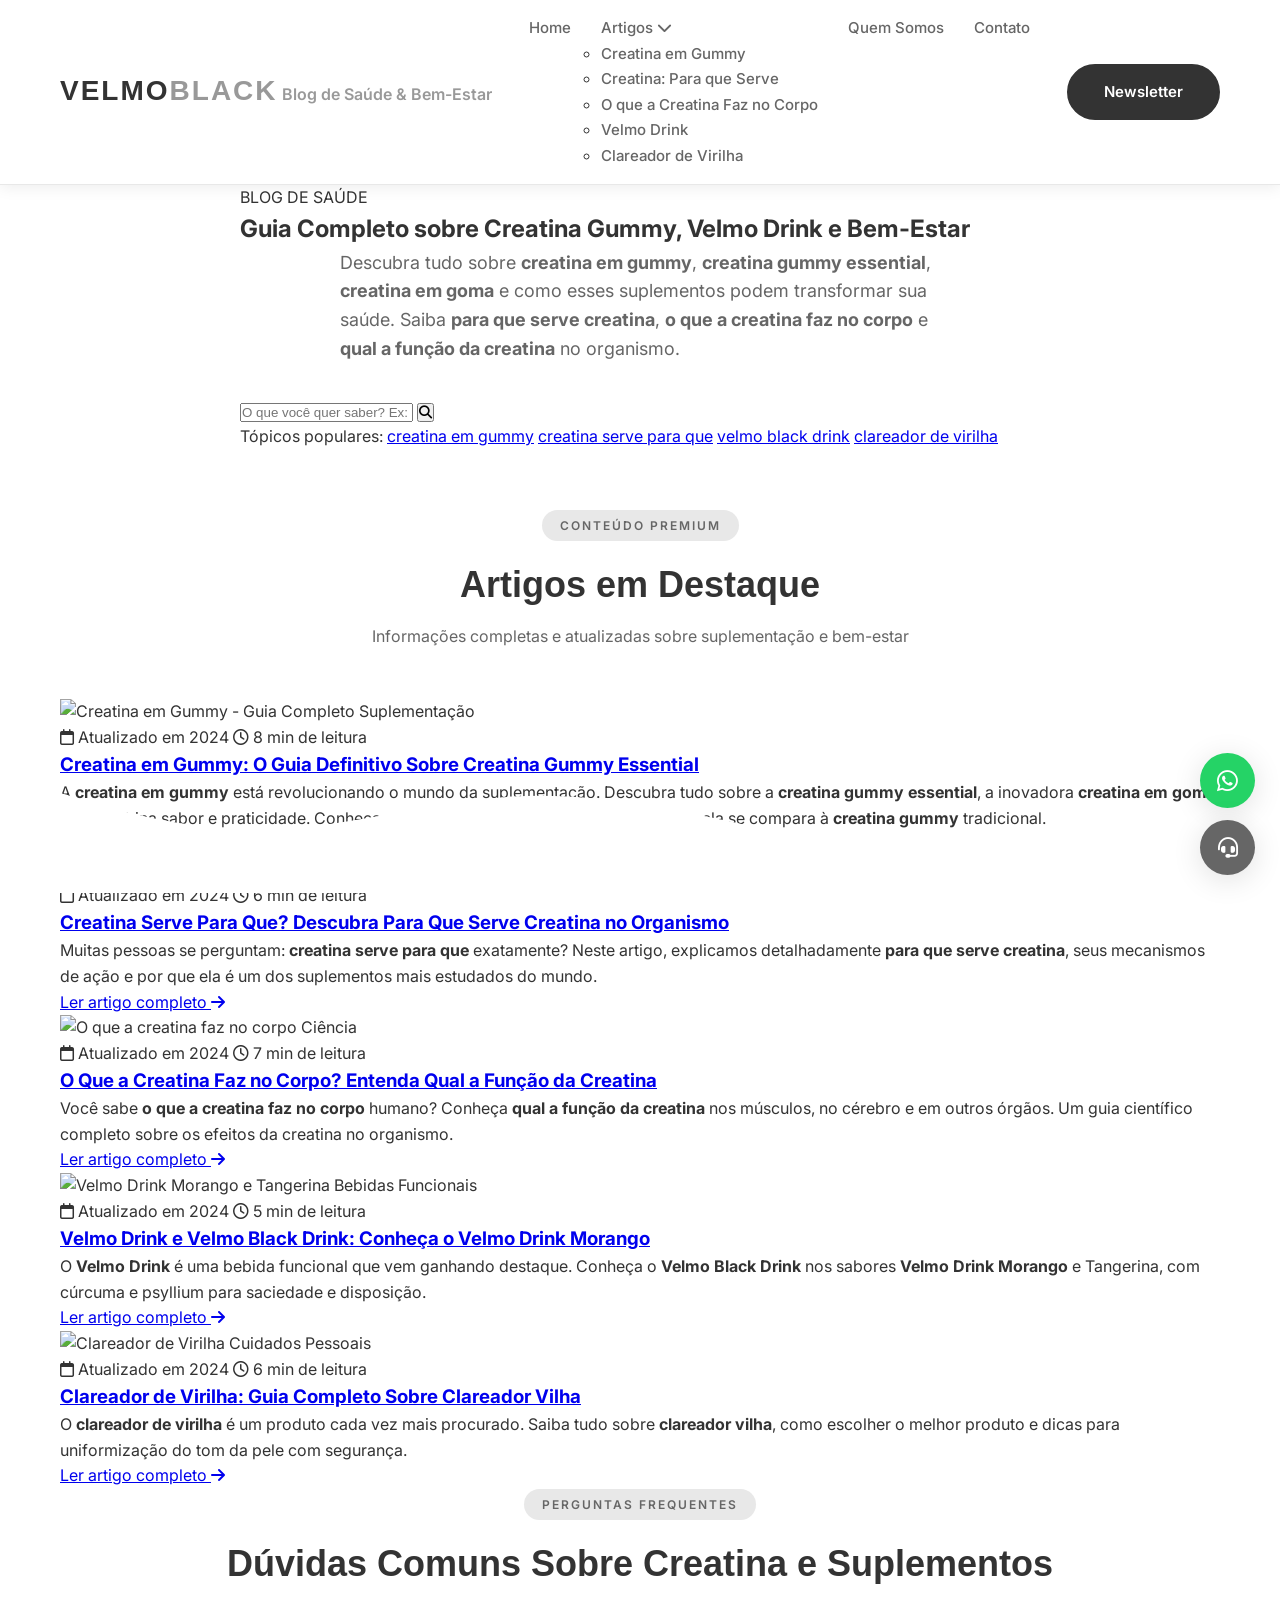
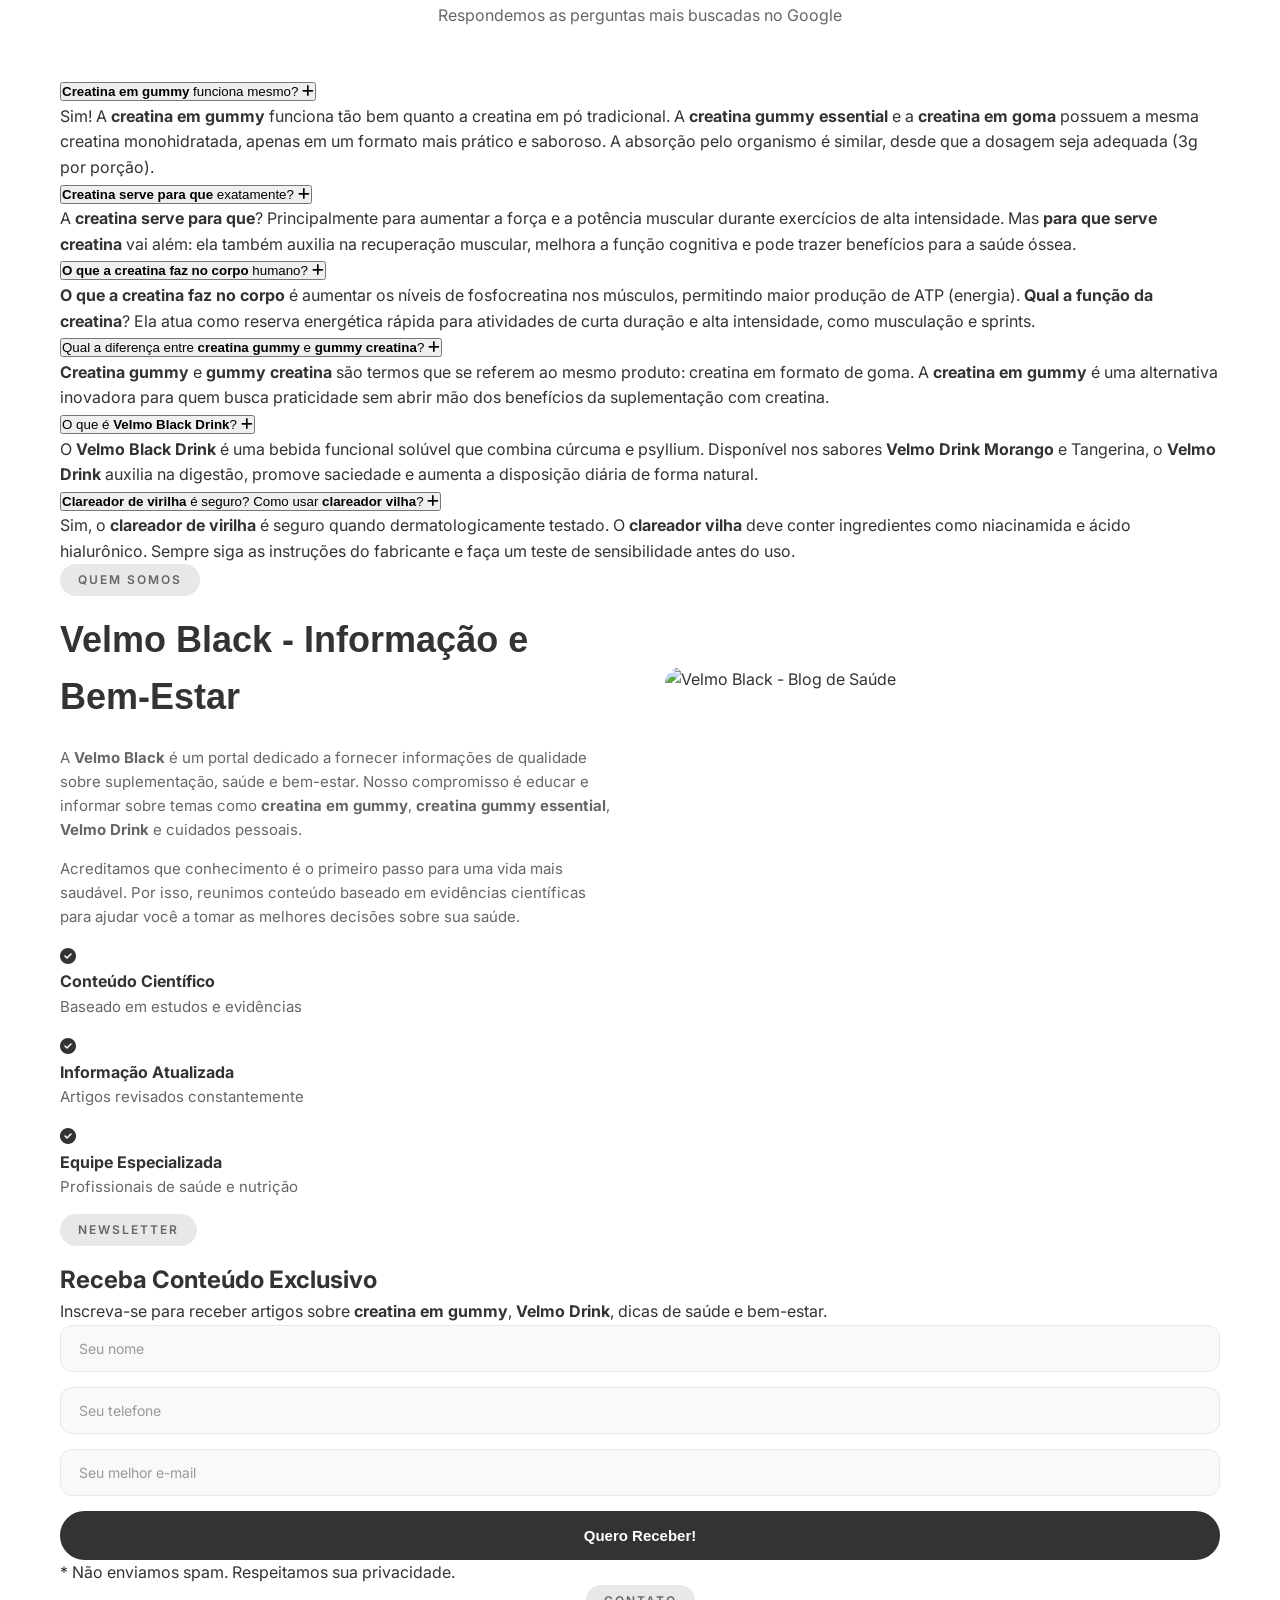
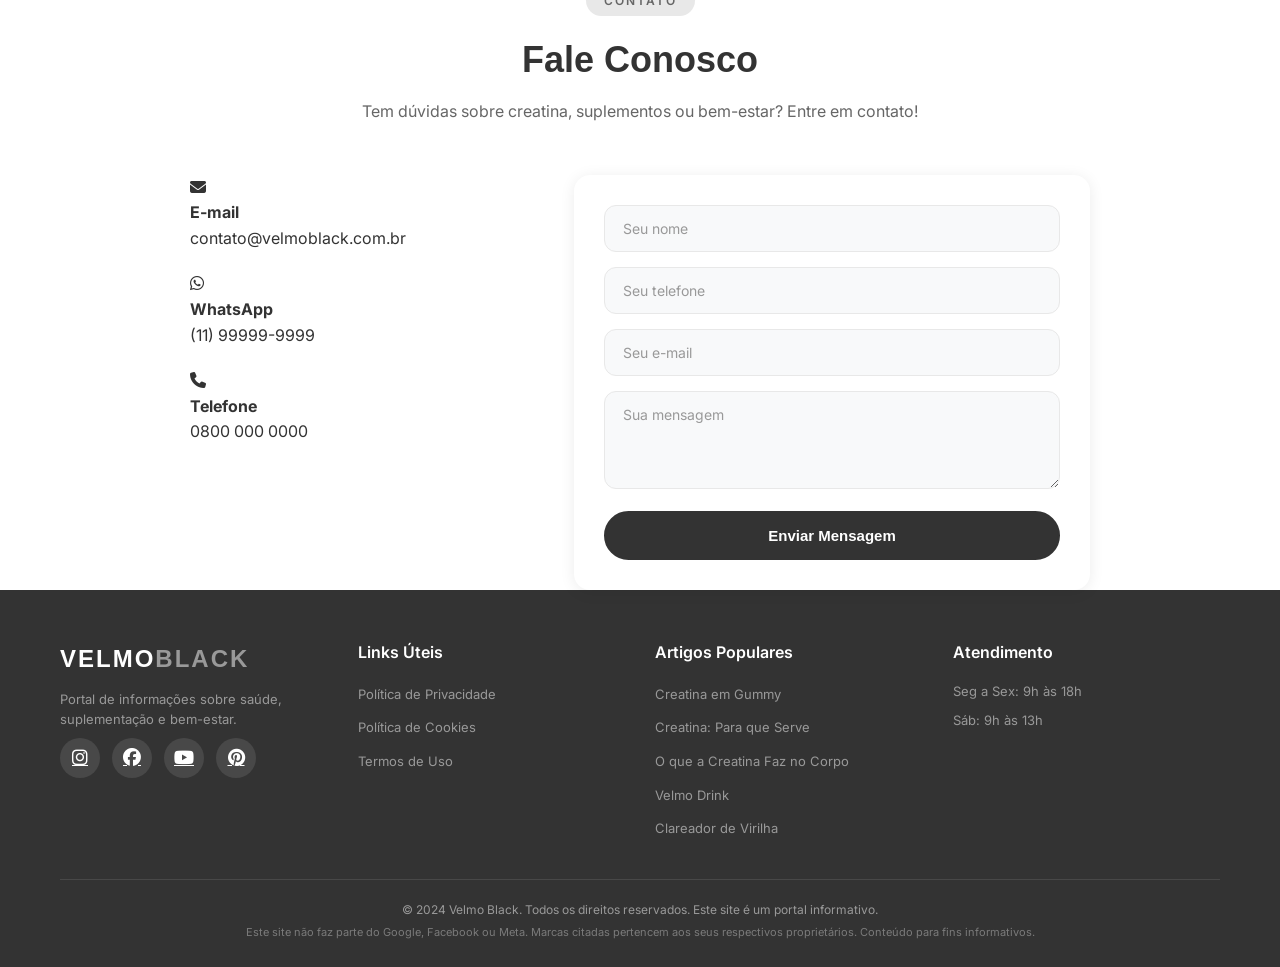
==== commit e47bec2d: "Update index.html Site 2" ====
--- a/index.html
+++ b/index.html
@@ -11,24 +11,26 @@
 
     <meta charset="UTF-8">
     <meta name="viewport" content="width=device-width, initial-scale=1.0">
-    <meta name="description" content="Velmo Black - Creatina em Gummy, Velmo Drink Morango e Tangerina, Clareador de Virilha Clarize. Suplementos premium para energia, performance e bem-estar. Parcelamento em até 12x.">
+    <meta name="description" content="Descubra tudo sobre creatina em gummy, creatina gummy essential, creatina em goma. Saiba para que serve creatina, o que a creatina faz no corpo e qual a função da creatina. Conheça também Velmo Drink Morango, Velmo Black Drink e clareador de virilha.">
     <meta name="keywords" content="creatina em gummy, creatina gummy essential, creatina em goma, gummy creatina, creatina gummy, creatina serve para que, para que serve creatina, o que a creatina faz no corpo, qual a função da creatina, velmo drink, velmo drink morango, velmo black drink, clareador vilha, clareador de virilha">
-    <meta name="robots" content="index, follow">
+    <meta name="robots" content="index, follow, max-snippet:-1, max-image-preview:large, max-video-preview:-1">
     <meta name="author" content="Velmo Black">
     <link rel="canonical" href="https://www.velmoblack.com.br/">
 
     <!-- Open Graph / Facebook -->
     <meta property="og:type" content="website">
     <meta property="og:url" content="https://www.velmoblack.com.br/">
-    <meta property="og:title" content="Velmo Black | Suplementos Premium">
-    <meta property="og:description" content="Velmo Black - Creatina em Gummy, Velmo Drink e Clarize. Energia e performance.">
+    <meta property="og:title" content="Guia Completo: Creatina Gummy, Velmo Drink e Bem-Estar | Velmo Black">
+    <meta property="og:description" content="Descubra tudo sobre creatina em gummy, creatina gummy essential, creatina em goma. Saiba para que serve creatina e muito mais.">
     <meta property="og:image" content="https://www.velmoblack.com.br/img/og-image.jpg">
+    <meta property="og:site_name" content="Velmo Black">
+    <meta property="og:locale" content="pt_BR">
 
     <!-- Twitter -->
     <meta property="twitter:card" content="summary_large_image">
     <meta property="twitter:url" content="https://www.velmoblack.com.br/">
-    <meta property="twitter:title" content="Velmo Black | Suplementos Premium">
-    <meta property="twitter:description" content="Velmo Black - Creatina em Gummy, Velmo Drink e Clarize. Energia e performance.">
+    <meta property="twitter:title" content="Guia Completo: Creatina Gummy, Velmo Drink e Bem-Estar | Velmo Black">
+    <meta property="twitter:description" content="Descubra tudo sobre creatina em gummy, creatina gummy essential, creatina em goma e muito mais.">
     <meta property="twitter:image" content="https://www.velmoblack.com.br/img/og-image.jpg">
 
     <!-- Pixel Facebook -->
@@ -59,12 +61,12 @@
     </script>
     <!-- End Google Analytics -->
 
-    <title>Velmo Black | Creatina Gummy, Velmo Drink e Clarize - Suplementos Premium</title>
+    <title>Guia Completo: Creatina Gummy, Velmo Drink e Clareador de Virilha | Velmo Black</title>
 
     <!-- Fontes Google -->
     <link rel="preconnect" href="https://fonts.googleapis.com">
     <link rel="preconnect" href="https://fonts.gstatic.com" crossorigin>
-    <link href="https://fonts.googleapis.com/css2?family=Inter:wght@300;400;500;600;700;800;900&family=Montserrat:wght@400;500;600;700;800&display=swap" rel="stylesheet">
+    <link href="https://fonts.googleapis.com/css2?family=Inter:wght@300;400;500;600;700;800;900&family=Merriweather:wght@400;700;900&display=swap" rel="stylesheet">
 
     <!-- Font Awesome -->
     <link rel="stylesheet" href="https://cdnjs.cloudflare.com/ajax/libs/font-awesome/6.5.1/css/all.min.css">
@@ -72,20 +74,31 @@
     <!-- CSS Principal -->
     <link rel="stylesheet" href="css/style.css">
 
-    <!-- Schema.org Produtos -->
+    <!-- Schema.org -->
     <script type="application/ld+json">
     {
       "@context": "https://schema.org",
-      "@type": "Store",
+      "@type": "Organization",
       "name": "Velmo Black",
-      "description": "Suplementos Premium - Creatina Gummy, Velmo Drink e Clarize",
       "url": "https://www.velmoblack.com.br",
-      "telephone": "+55-0800-000-0000",
-      "address": {
-        "@type": "PostalAddress",
-        "addressCountry": "BR"
-      },
-      "priceRange": "R$146,30 - R$851,80"
+      "description": "Portal de informações sobre suplementação, creatina em gummy, Velmo Drink e bem-estar.",
+      "sameAs": [
+        "https://www.instagram.com/velmoblack",
+        "https://www.facebook.com/velmoblack"
+      ]
+    }
+    </script>
+    <script type="application/ld+json">
+    {
+      "@context": "https://schema.org",
+      "@type": "WebSite",
+      "name": "Velmo Black",
+      "url": "https://www.velmoblack.com.br",
+      "potentialAction": {
+        "@type": "SearchAction",
+        "target": "https://www.velmoblack.com.br/busca?q={search_term_string}",
+        "query-input": "required name=search_term_string"
+      }
     }
     </script>
 </head>
@@ -95,19 +108,32 @@
     height="0" width="0" style="display:none;visibility:hidden"></iframe></noscript>
     <!-- End Google Tag Manager (noscript) -->
 
-    <!-- Header / Menu -->
+    <!-- Header -->
     <header class="header">
         <div class="container">
             <nav class="navbar">
                 <div class="logo">
                     <a href="/">VELMO<span>BLACK</span></a>
+                    <span class="logo-tagline">Blog de Saúde & Bem-Estar</span>
                 </div>
                 <ul class="nav-menu">
-                    <li><a href="#produtos">Produtos</a></li>
-                    <li><a href="#combos">Combos</a></li>
+                    <li><a href="/">Home</a></li>
+                    <li class="dropdown">
+                        <a href="#artigos">Artigos <i class="fas fa-chevron-down"></i></a>
+                        <ul class="dropdown-menu">
+                            <li><a href="blog/creatina-em-gummy.html">Creatina em Gummy</a></li>
+                            <li><a href="blog/creatina-serve-para-que.html">Creatina: Para que Serve</a></li>
+                            <li><a href="blog/o-que-a-creatina-faz-no-corpo.html">O que a Creatina Faz no Corpo</a></li>
+                            <li><a href="blog/velmo-drink.html">Velmo Drink</a></li>
+                            <li><a href="blog/clareador-de-virilha.html">Clareador de Virilha</a></li>
+                        </ul>
+                    </li>
                     <li><a href="#sobre">Quem Somos</a></li>
                     <li><a href="#contato">Contato</a></li>
                 </ul>
+                <div class="header-cta">
+                    <a href="#newsletter" class="btn btn-small btn-primary">Newsletter</a>
+                </div>
                 <div class="hamburger">
                     <span class="bar"></span>
                     <span class="bar"></span>
@@ -118,278 +144,345 @@
     </header>
 
     <!-- Hero Section -->
-    <section class="hero">
+    <section class="hero-seo">
         <div class="container">
             <div class="hero-content">
-                <span class="hero-tag">NOVA COLEÇÃO</span>
-                <h1 class="hero-title">
-                    Transforme seu corpo com<br>
-                    <span>Velmo Black</span>
-                </h1>
+                <span class="hero-badge">BLOG DE SAÚDE</span>
+                <h1>Guia Completo sobre <span>Creatina Gummy</span>, Velmo Drink e Bem-Estar</h1>
                 <p class="hero-description">
-                    Creatina em Gummy, Velmo Drink e Clarize. Suplementos premium desenvolvidos com tecnologia de ponta para máxima performance, energia e bem-estar.
+                    Descubra tudo sobre <strong>creatina em gummy</strong>, <strong>creatina gummy essential</strong>, <strong>creatina em goma</strong> e como esses suplementos podem transformar sua saúde. Saiba <strong>para que serve creatina</strong>, <strong>o que a creatina faz no corpo</strong> e <strong>qual a função da creatina</strong> no organismo.
                 </p>
-                <div class="hero-buttons">
-                    <a href="#produtos" class="btn btn-primary">Ver Produtos</a>
-                    <a href="#combos" class="btn btn-secondary">Ver Combos</a>
+                <div class="hero-search">
+                    <form class="search-form" onsubmit="return false;">
+                        <input type="text" id="search-input" placeholder="O que você quer saber? Ex: creatina em gummy..." aria-label="Buscar no site">
+                        <button type="submit"><i class="fas fa-search"></i></button>
+                    </form>
+                </div>
+                <div class="hero-tags">
+                    <span>Tópicos populares:</span>
+                    <a href="blog/creatina-em-gummy.html" class="tag">creatina em gummy</a>
+                    <a href="blog/creatina-serve-para-que.html" class="tag">creatina serve para que</a>
+                    <a href="blog/velmo-drink.html" class="tag">velmo black drink</a>
+                    <a href="blog/clareador-de-virilha.html" class="tag">clareador de virilha</a>
                 </div>
             </div>
         </div>
         <div class="hero-wave">
-            <svg xmlns="http://www.w3.org/2000/svg" viewBox="0 0 1440 320"><path fill="#ffffff" fill-opacity="1" d="M0,96L48,112C96,128,192,160,288,186.7C384,213,480,235,576,213.3C672,192,768,128,864,128C960,128,1056,192,1152,208C1248,224,1344,192,1392,176L1440,160L1440,320L1392,320C1344,320,1248,320,1152,320C1056,320,960,320,864,320C768,320,672,320,576,320C480,320,384,320,288,320C192,320,96,320,48,320L0,320Z"></path></svg>
+            <svg xmlns="http://www.w3.org/2000/svg" viewBox="0 0 1440 200"><path fill="#ffffff" fill-opacity="1" d="M0,64L48,80C96,96,192,128,288,128C384,128,480,96,576,90.7C672,85,768,107,864,128C960,149,1056,171,1152,160C1248,149,1344,107,1392,85.3L1440,64L1440,320L1392,320C1344,320,1248,320,1152,320C1056,320,960,320,864,320C768,320,672,320,576,320C480,320,384,320,288,320C192,320,96,320,48,320L0,320Z"></path></svg>
         </div>
     </section>
 
-    <!-- Produtos Section -->
-    <section id="produtos" class="produtos">
+    <!-- Artigos em Destaque -->
+    <section class="artigos-destaque" id="artigos">
         <div class="container">
             <div class="section-header">
-                <span class="section-tag">PRODUTOS PREMIUM</span>
-                <h2>Conheça Nossa Linha</h2>
-                <p>Fórmulas exclusivas desenvolvidas para o seu melhor desempenho</p>
-            </div>
-
-            <div class="produtos-grid">
-
-                <!-- Produto: Creatina Gummy -->
-                <div class="produto-card" data-produto="creatina-gummy">
-                    <div class="produto-badge">MAIS VENDIDO</div>
-                    <div class="produto-imagem">
-                        <img src="https://via.placeholder.com/300x300/E8E8E8/333333?text=Creatina+Gummy" alt="Creatina Gummy" loading="lazy">
-                    </div>
-                    <div class="produto-info">
-                        <h3>Creatina Gummy</h3>
-                        <p class="produto-descricao">
-                            Suplemento em pastilhas de goma com 3g de creatina por porção. Sabor tutti-frutti, sem açúcar e sem glúten.
-                        </p>
-                        <div class="produto-preco-wrapper">
-                            <button class="btn-ver-valor" onclick="togglePreco(this)" data-preco="R$ 197,00" data-parcelas="12x de R$ 16,42">
-                                <i class="fas fa-eye"></i> Ver Valor
-                            </button>
-                            <div class="produto-preco-info" style="display: none;">
-                                <span class="preco-valor"></span>
-                                <span class="preco-parcelas"></span>
-                            </div>
-                        </div>
-                        <div class="produto-acoes">
-                            <a href="#" class="btn btn-buy btn-shine" data-link="https://pay.hest.com.br/a427da49-539f-4bdc-81e1-bde5045d758a">
-                                <span>Comprar Agora</span>
+                <span class="section-tag">CONTEÚDO PREMIUM</span>
+                <h2>Artigos em Destaque</h2>
+                <p>Informações completas e atualizadas sobre suplementação e bem-estar</p>
+            </div>
+
+            <div class="artigos-grid">
+
+                <!-- Artigo 1: Creatina em Gummy -->
+                <article class="artigo-card artigo-principal">
+                    <div class="artigo-imagem">
+                        <img src="https://via.placeholder.com/600x400/E8E8E8/333333?text=Creatina+em+Gummy" alt="Creatina em Gummy - Guia Completo" loading="lazy" width="600" height="400">
+                        <span class="artigo-categoria">Suplementação</span>
+                    </div>
+                    <div class="artigo-conteudo">
+                        <div class="artigo-meta">
+                            <span><i class="far fa-calendar"></i> Atualizado em 2024</span>
+                            <span><i class="far fa-clock"></i> 8 min de leitura</span>
+                        </div>
+                        <h3>
+                            <a href="blog/creatina-em-gummy.html">
+                                Creatina em Gummy: O Guia Definitivo Sobre <strong>Creatina Gummy Essential</strong>
                             </a>
-                        </div>
-                    </div>
-                </div>
-
-                <!-- Produto: Velmo Black Drink Morango -->
-                <div class="produto-card" data-produto="velmo-morango">
-                    <div class="produto-imagem">
-                        <img src="https://via.placeholder.com/300x300/E8E8E8/333333?text=Velmo+Drink+Morango" alt="Velmo Black Drink Morango" loading="lazy">
-                    </div>
-                    <div class="produto-info">
-                        <h3>Velmo Black Drink - Morango</h3>
-                        <p class="produto-descricao">
-                            Drink misto solúvel com cúrcuma e psyllium. Energia, leveza e foco no resultado. Sabor leve e refrescante.
-                        </p>
-                        <div class="produto-preco-wrapper">
-                            <button class="btn-ver-valor" onclick="togglePreco(this)" data-preco="R$ 209,90" data-parcelas="12x de R$ 17,49">
-                                <i class="fas fa-eye"></i> Ver Valor
-                            </button>
-                            <div class="produto-preco-info" style="display: none;">
-                                <span class="preco-valor"></span>
-                                <span class="preco-parcelas"></span>
-                            </div>
-                        </div>
-                        <div class="produto-acoes">
-                            <a href="#" class="btn btn-buy btn-shine" data-link="https://pay.hest.com.br/70cd4ccb-d108-406b-8c12-7be59cea1e07">
-                                <span>Comprar Agora</span>
+                        </h3>
+                        <p>
+                            A <strong>creatina em gummy</strong> está revolucionando o mundo da suplementação. Descubra tudo sobre a <strong>creatina gummy essential</strong>, a inovadora <strong>creatina em goma</strong> que combina sabor e praticidade. Conheça os benefícios da <strong>gummy creatina</strong> e como ela se compara à <strong>creatina gummy</strong> tradicional.
+                        </p>
+                        <a href="blog/creatina-em-gummy.html" class="btn-link">Ler artigo completo <i class="fas fa-arrow-right"></i></a>
+                    </div>
+                </article>
+
+                <!-- Artigo 2: Creatina - Para que Serve -->
+                <article class="artigo-card">
+                    <div class="artigo-imagem">
+                        <img src="https://via.placeholder.com/600x400/E8E8E8/333333?text=Creatina+Para+que+Serve" alt="Creatina serve para que" loading="lazy" width="600" height="400">
+                        <span class="artigo-categoria">Saúde</span>
+                    </div>
+                    <div class="artigo-conteudo">
+                        <div class="artigo-meta">
+                            <span><i class="far fa-calendar"></i> Atualizado em 2024</span>
+                            <span><i class="far fa-clock"></i> 6 min de leitura</span>
+                        </div>
+                        <h3>
+                            <a href="blog/creatina-serve-para-que.html">
+                                <strong>Creatina Serve Para Que</strong>? Descubra <strong>Para Que Serve Creatina</strong> no Organismo
                             </a>
-                        </div>
-                    </div>
-                </div>
-
-                <!-- Produto: Velmo Black Drink Tangerina -->
-                <div class="produto-card" data-produto="velmo-tangerina">
-                    <div class="produto-imagem">
-                        <img src="https://via.placeholder.com/300x300/E8E8E8/333333?text=Velmo+Drink+Tangerina" alt="Velmo Black Drink Tangerina" loading="lazy">
-                    </div>
-                    <div class="produto-info">
-                        <h3>Velmo Black Drink - Tangerina</h3>
-                        <p class="produto-descricao">
-                            Drink misto solúvel sabor tangerina. Ajuda na digestão, saciedade e disposição diária. Rende até 30 porções.
-                        </p>
-                        <div class="produto-preco-wrapper">
-                            <button class="btn-ver-valor" onclick="togglePreco(this)" data-preco="R$ 209,90" data-parcelas="12x de R$ 17,49">
-                                <i class="fas fa-eye"></i> Ver Valor
-                            </button>
-                            <div class="produto-preco-info" style="display: none;">
-                                <span class="preco-valor"></span>
-                                <span class="preco-parcelas"></span>
-                            </div>
-                        </div>
-                        <div class="produto-acoes">
-                            <a href="#" class="btn btn-buy btn-shine" data-link="https://pay.hest.com.br/8a88ef21-25ba-4388-acea-6129946a84e5">
-                                <span>Comprar Agora</span>
+                        </h3>
+                        <p>
+                            Muitas pessoas se perguntam: <strong>creatina serve para que</strong> exatamente? Neste artigo, explicamos detalhadamente <strong>para que serve creatina</strong>, seus mecanismos de ação e por que ela é um dos suplementos mais estudados do mundo.
+                        </p>
+                        <a href="blog/creatina-serve-para-que.html" class="btn-link">Ler artigo completo <i class="fas fa-arrow-right"></i></a>
+                    </div>
+                </article>
+
+                <!-- Artigo 3: O que a Creatina Faz no Corpo -->
+                <article class="artigo-card">
+                    <div class="artigo-imagem">
+                        <img src="https://via.placeholder.com/600x400/E8E8E8/333333?text=O+que+a+Creatina+Faz+no+Corpo" alt="O que a creatina faz no corpo" loading="lazy" width="600" height="400">
+                        <span class="artigo-categoria">Ciência</span>
+                    </div>
+                    <div class="artigo-conteudo">
+                        <div class="artigo-meta">
+                            <span><i class="far fa-calendar"></i> Atualizado em 2024</span>
+                            <span><i class="far fa-clock"></i> 7 min de leitura</span>
+                        </div>
+                        <h3>
+                            <a href="blog/o-que-a-creatina-faz-no-corpo.html">
+                                <strong>O Que a Creatina Faz no Corpo</strong>? Entenda <strong>Qual a Função da Creatina</strong>
                             </a>
-                        </div>
-                    </div>
-                </div>
-
-                <!-- Produto: Clarize -->
-                <div class="produto-card" data-produto="clarize">
-                    <div class="produto-badge badge-destaque">DESTAQUE</div>
-                    <div class="produto-imagem">
-                        <img src="https://via.placeholder.com/300x300/E8E8E8/333333?text=Clarize" alt="Clareador Clarize" loading="lazy">
-                    </div>
-                    <div class="produto-info">
-                        <h3>Clarize</h3>
-                        <p class="produto-descricao">
-                            Clareador íntimo com niacinamida, ácido hialurônico e óleo de girassol ozonizado. Uniformização e hidratação profunda.
-                        </p>
-                        <div class="produto-preco-wrapper">
-                            <button class="btn-ver-valor" onclick="togglePreco(this)" data-preco="R$ 209,00" data-parcelas="12x de R$ 17,42">
-                                <i class="fas fa-eye"></i> Ver Valor
-                            </button>
-                            <div class="produto-preco-info" style="display: none;">
-                                <span class="preco-valor"></span>
-                                <span class="preco-parcelas"></span>
-                            </div>
-                        </div>
-                        <div class="produto-acoes">
-                            <a href="#" class="btn btn-buy btn-shine" data-link="https://pay.hest.com.br/8a088d7a-b2b5-46fa-a132-a818b7653a05">
-                                <span>Comprar Agora</span>
+                        </h3>
+                        <p>
+                            Você sabe <strong>o que a creatina faz no corpo</strong> humano? Conheça <strong>qual a função da creatina</strong> nos músculos, no cérebro e em outros órgãos. Um guia científico completo sobre os efeitos da creatina no organismo.
+                        </p>
+                        <a href="blog/o-que-a-creatina-faz-no-corpo.html" class="btn-link">Ler artigo completo <i class="fas fa-arrow-right"></i></a>
+                    </div>
+                </article>
+
+                <!-- Artigo 4: Velmo Drink -->
+                <article class="artigo-card">
+                    <div class="artigo-imagem">
+                        <img src="https://via.placeholder.com/600x400/E8E8E8/333333?text=Velmo+Drink" alt="Velmo Drink Morango e Tangerina" loading="lazy" width="600" height="400">
+                        <span class="artigo-categoria">Bebidas Funcionais</span>
+                    </div>
+                    <div class="artigo-conteudo">
+                        <div class="artigo-meta">
+                            <span><i class="far fa-calendar"></i> Atualizado em 2024</span>
+                            <span><i class="far fa-clock"></i> 5 min de leitura</span>
+                        </div>
+                        <h3>
+                            <a href="blog/velmo-drink.html">
+                                <strong>Velmo Drink</strong> e <strong>Velmo Black Drink</strong>: Conheça o <strong>Velmo Drink Morango</strong>
                             </a>
-                        </div>
-                    </div>
-                </div>
-
-                <!-- Produto: Velmo Black Caps -->
-                <div class="produto-card" data-produto="velmo-caps">
-                    <div class="produto-imagem">
-                        <img src="https://via.placeholder.com/300x300/E8E8E8/333333?text=Velmo+Black+Caps" alt="Velmo Black Cápsulas" loading="lazy">
-                    </div>
-                    <div class="produto-info">
-                        <h3>Velmo Black Cápsulas</h3>
-                        <p class="produto-descricao">
-                            Suplemento em cápsulas para energia e disposição diária. Fórmula exclusiva Velmo Black.
-                        </p>
-                        <div class="produto-preco-wrapper">
-                            <button class="btn-ver-valor" onclick="togglePreco(this)" data-preco="R$ 197,00" data-parcelas="12x de R$ 16,42">
-                                <i class="fas fa-eye"></i> Ver Valor
-                            </button>
-                            <div class="produto-preco-info" style="display: none;">
-                                <span class="preco-valor"></span>
-                                <span class="preco-parcelas"></span>
-                            </div>
-                        </div>
-                        <div class="produto-acoes">
-                            <a href="#" class="btn btn-buy btn-shine" data-link="https://pay.hest.com.br/d749bf05-25b1-4646-8139-35423bb2fb05">
-                                <span>Comprar Agora</span>
+                        </h3>
+                        <p>
+                            O <strong>Velmo Drink</strong> é uma bebida funcional que vem ganhando destaque. Conheça o <strong>Velmo Black Drink</strong> nos sabores <strong>Velmo Drink Morango</strong> e Tangerina, com cúrcuma e psyllium para saciedade e disposição.
+                        </p>
+                        <a href="blog/velmo-drink.html" class="btn-link">Ler artigo completo <i class="fas fa-arrow-right"></i></a>
+                    </div>
+                </article>
+
+                <!-- Artigo 5: Clareador de Virilha -->
+                <article class="artigo-card">
+                    <div class="artigo-imagem">
+                        <img src="https://via.placeholder.com/600x400/E8E8E8/333333?text=Clareador+de+Virilha" alt="Clareador de Virilha" loading="lazy" width="600" height="400">
+                        <span class="artigo-categoria">Cuidados Pessoais</span>
+                    </div>
+                    <div class="artigo-conteudo">
+                        <div class="artigo-meta">
+                            <span><i class="far fa-calendar"></i> Atualizado em 2024</span>
+                            <span><i class="far fa-clock"></i> 6 min de leitura</span>
+                        </div>
+                        <h3>
+                            <a href="blog/clareador-de-virilha.html">
+                                <strong>Clareador de Virilha</strong>: Guia Completo Sobre <strong>Clareador Vilha</strong>
                             </a>
-                        </div>
-                    </div>
-                </div>
-
-                <!-- Produto: CreaGym -->
-                <div class="produto-card" data-produto="creagym">
-                    <div class="produto-imagem">
-                        <img src="https://via.placeholder.com/300x300/E8E8E8/333333?text=CreaGym" alt="CreaGym" loading="lazy">
-                    </div>
-                    <div class="produto-info">
-                        <h3>CreaGym</h3>
-                        <p class="produto-descricao">
-                            Creatina monohidratada com magnésio bisglicinato e coenzima Q10. Força, energia e desempenho físico.
-                        </p>
-                        <div class="produto-preco-wrapper">
-                            <button class="btn-ver-valor" onclick="togglePreco(this)" data-preco="R$ 197,00" data-parcelas="12x de R$ 16,42">
-                                <i class="fas fa-eye"></i> Ver Valor
-                            </button>
-                            <div class="produto-preco-info" style="display: none;">
-                                <span class="preco-valor"></span>
-                                <span class="preco-parcelas"></span>
-                            </div>
-                        </div>
-                        <div class="produto-acoes">
-                            <a href="#" class="btn btn-buy btn-shine" data-link="https://pay.hest.com.br/bb220038-f89c-4611-a0f8-43d5935705ad">
-                                <span>Comprar Agora</span>
-                            </a>
-                        </div>
-                    </div>
-                </div>
+                        </h3>
+                        <p>
+                            O <strong>clareador de virilha</strong> é um produto cada vez mais procurado. Saiba tudo sobre <strong>clareador vilha</strong>, como escolher o melhor produto e dicas para uniformização do tom da pele com segurança.
+                        </p>
+                        <a href="blog/clareador-de-virilha.html" class="btn-link">Ler artigo completo <i class="fas fa-arrow-right"></i></a>
+                    </div>
+                </article>
 
             </div>
         </div>
     </section>
 
-    <!-- Combos Section -->
-    <section id="combos" class="combos">
+    <!-- Seção FAQ -->
+    <section class="faq-seo">
         <div class="container">
             <div class="section-header">
-                <span class="section-tag">COMBOS EXCLUSIVOS</span>
-                <h2>Combos Velmo Black</h2>
-                <p>Aproveite nossos combos especiais com preços imperdíveis</p>
-            </div>
-
-            <div class="combos-grid" id="combos-container">
-                <!-- Os combos serão carregados dinamicamente via JavaScript -->
+                <span class="section-tag">PERGUNTAS FREQUENTES</span>
+                <h2>Dúvidas Comuns Sobre Creatina e Suplementos</h2>
+                <p>Respondemos as perguntas mais buscadas no Google</p>
+            </div>
+
+            <div class="faq-grid">
+                <div class="faq-item">
+                    <button class="faq-pergunta" onclick="toggleFAQ(this)">
+                        <span><strong>Creatina em gummy</strong> funciona mesmo?</span>
+                        <i class="fas fa-plus"></i>
+                    </button>
+                    <div class="faq-resposta">
+                        <p>
+                            Sim! A <strong>creatina em gummy</strong> funciona tão bem quanto a creatina em pó tradicional. A <strong>creatina gummy essential</strong> e a <strong>creatina em goma</strong> possuem a mesma creatina monohidratada, apenas em um formato mais prático e saboroso. A absorção pelo organismo é similar, desde que a dosagem seja adequada (3g por porção).
+                        </p>
+                    </div>
+                </div>
+
+                <div class="faq-item">
+                    <button class="faq-pergunta" onclick="toggleFAQ(this)">
+                        <span><strong>Creatina serve para que</strong> exatamente?</span>
+                        <i class="fas fa-plus"></i>
+                    </button>
+                    <div class="faq-resposta">
+                        <p>
+                            A <strong>creatina serve para que</strong>? Principalmente para aumentar a força e a potência muscular durante exercícios de alta intensidade. Mas <strong>para que serve creatina</strong> vai além: ela também auxilia na recuperação muscular, melhora a função cognitiva e pode trazer benefícios para a saúde óssea.
+                        </p>
+                    </div>
+                </div>
+
+                <div class="faq-item">
+                    <button class="faq-pergunta" onclick="toggleFAQ(this)">
+                        <span><strong>O que a creatina faz no corpo</strong> humano?</span>
+                        <i class="fas fa-plus"></i>
+                    </button>
+                    <div class="faq-resposta">
+                        <p>
+                            <strong>O que a creatina faz no corpo</strong> é aumentar os níveis de fosfocreatina nos músculos, permitindo maior produção de ATP (energia). <strong>Qual a função da creatina</strong>? Ela atua como reserva energética rápida para atividades de curta duração e alta intensidade, como musculação e sprints.
+                        </p>
+                    </div>
+                </div>
+
+                <div class="faq-item">
+                    <button class="faq-pergunta" onclick="toggleFAQ(this)">
+                        <span>Qual a diferença entre <strong>creatina gummy</strong> e <strong>gummy creatina</strong>?</span>
+                        <i class="fas fa-plus"></i>
+                    </button>
+                    <div class="faq-resposta">
+                        <p>
+                            <strong>Creatina gummy</strong> e <strong>gummy creatina</strong> são termos que se referem ao mesmo produto: creatina em formato de goma. A <strong>creatina em gummy</strong> é uma alternativa inovadora para quem busca praticidade sem abrir mão dos benefícios da suplementação com creatina.
+                        </p>
+                    </div>
+                </div>
+
+                <div class="faq-item">
+                    <button class="faq-pergunta" onclick="toggleFAQ(this)">
+                        <span>O que é <strong>Velmo Black Drink</strong>?</span>
+                        <i class="fas fa-plus"></i>
+                    </button>
+                    <div class="faq-resposta">
+                        <p>
+                            O <strong>Velmo Black Drink</strong> é uma bebida funcional solúvel que combina cúrcuma e psyllium. Disponível nos sabores <strong>Velmo Drink Morango</strong> e Tangerina, o <strong>Velmo Drink</strong> auxilia na digestão, promove saciedade e aumenta a disposição diária de forma natural.
+                        </p>
+                    </div>
+                </div>
+
+                <div class="faq-item">
+                    <button class="faq-pergunta" onclick="toggleFAQ(this)">
+                        <span><strong>Clareador de virilha</strong> é seguro? Como usar <strong>clareador vilha</strong>?</span>
+                        <i class="fas fa-plus"></i>
+                    </button>
+                    <div class="faq-resposta">
+                        <p>
+                            Sim, o <strong>clareador de virilha</strong> é seguro quando dermatologicamente testado. O <strong>clareador vilha</strong> deve conter ingredientes como niacinamida e ácido hialurônico. Sempre siga as instruções do fabricante e faça um teste de sensibilidade antes do uso.
+                        </p>
+                    </div>
+                </div>
             </div>
         </div>
     </section>
 
-    <!-- Seção Sobre / Quem Somos -->
-    <section id="sobre" class="sobre">
+    <!-- Seção Sobre -->
+    <section id="sobre" class="sobre-seo">
         <div class="container">
             <div class="sobre-content">
                 <div class="sobre-texto">
                     <span class="section-tag">QUEM SOMOS</span>
-                    <h2>Velmo Black</h2>
+                    <h2>Velmo Black - Informação e Bem-Estar</h2>
                     <p>
-                        A Velmo Black nasceu da paixão por saúde, bem-estar e performance. Desenvolvemos suplementos premium com ingredientes selecionados e tecnologia de ponta para oferecer o melhor para o seu corpo.
+                        A <strong>Velmo Black</strong> é um portal dedicado a fornecer informações de qualidade sobre suplementação, saúde e bem-estar. Nosso compromisso é educar e informar sobre temas como <strong>creatina em gummy</strong>, <strong>creatina gummy essential</strong>, <strong>Velmo Drink</strong> e cuidados pessoais.
                     </p>
                     <p>
-                        Nossa missão é transformar vidas através de produtos de alta qualidade, com fórmulas exclusivas que unem sabor, praticidade e resultados comprovados.
+                        Acreditamos que conhecimento é o primeiro passo para uma vida mais saudável. Por isso, reunimos conteúdo baseado em evidências científicas para ajudar você a tomar as melhores decisões sobre sua saúde.
                     </p>
-                    <div class="sobre-selos">
-                        <div class="selo">
-                            <i class="fas fa-shield-halved"></i>
-                            <span>Produtos Testados</span>
-                        </div>
-                        <div class="selo">
-                            <i class="fas fa-truck-fast"></i>
-                            <span>Entrega Rápida</span>
-                        </div>
-                        <div class="selo">
-                            <i class="fas fa-lock"></i>
-                            <span>Site Seguro</span>
+                    <div class="sobre-diferenciais">
+                        <div class="diferencial">
+                            <i class="fas fa-check-circle"></i>
+                            <div>
+                                <strong>Conteúdo Científico</strong>
+                                <p>Baseado em estudos e evidências</p>
+                            </div>
+                        </div>
+                        <div class="diferencial">
+                            <i class="fas fa-check-circle"></i>
+                            <div>
+                                <strong>Informação Atualizada</strong>
+                                <p>Artigos revisados constantemente</p>
+                            </div>
+                        </div>
+                        <div class="diferencial">
+                            <i class="fas fa-check-circle"></i>
+                            <div>
+                                <strong>Equipe Especializada</strong>
+                                <p>Profissionais de saúde e nutrição</p>
+                            </div>
                         </div>
                     </div>
                 </div>
                 <div class="sobre-imagem">
-                    <img src="https://via.placeholder.com/500x400/E8E8E8/333333?text=Velmo+Black" alt="Velmo Black" loading="lazy">
+                    <img src="https://via.placeholder.com/500x400/E8E8E8/333333?text=Velmo+Black+Blog" alt="Velmo Black - Blog de Saúde" loading="lazy" width="500" height="400">
                 </div>
             </div>
         </div>
     </section>
 
-    <!-- Seção Contato -->
-    <section id="contato" class="contato">
+    <!-- Newsletter -->
+    <section id="newsletter" class="newsletter-seo">
+        <div class="container">
+            <div class="newsletter-box">
+                <div class="newsletter-content">
+                    <span class="section-tag">NEWSLETTER</span>
+                    <h2>Receba Conteúdo Exclusivo</h2>
+                    <p>Inscreva-se para receber artigos sobre <strong>creatina em gummy</strong>, <strong>Velmo Drink</strong>, dicas de saúde e bem-estar.</p>
+                    <form id="newsletter-form" class="newsletter-form">
+                        <div class="newsletter-inputs">
+                            <div class="form-group">
+                                <input type="text" id="news-nome" placeholder="Seu nome" required>
+                            </div>
+                            <div class="form-group">
+                                <input type="tel" id="news-telefone" placeholder="Seu telefone" class="phone-mask" required>
+                            </div>
+                            <div class="form-group">
+                                <input type="email" id="news-email" placeholder="Seu melhor e-mail">
+                            </div>
+                            <button type="submit" class="btn btn-primary btn-block">Quero Receber!</button>
+                        </div>
+                    </form>
+                    <p class="newsletter-nota">* Não enviamos spam. Respeitamos sua privacidade.</p>
+                </div>
+            </div>
+        </div>
+    </section>
+
+    <!-- Contato -->
+    <section id="contato" class="contato-seo">
         <div class="container">
             <div class="section-header">
-                <span class="section-tag">FALE CONOSCO</span>
-                <h2>Entre em Contato</h2>
-                <p>Estamos prontos para atender você</p>
+                <span class="section-tag">CONTATO</span>
+                <h2>Fale Conosco</h2>
+                <p>Tem dúvidas sobre creatina, suplementos ou bem-estar? Entre em contato!</p>
             </div>
             <div class="contato-wrapper">
                 <div class="contato-info">
-                    <div class="contato-item">
+                    <div class="contato-card">
                         <i class="fas fa-envelope"></i>
-                        <span>contato@velmoblack.com.br</span>
-                    </div>
-                    <div class="contato-item">
+                        <h4>E-mail</h4>
+                        <p>contato@velmoblack.com.br</p>
+                    </div>
+                    <div class="contato-card">
+                        <i class="fab fa-whatsapp"></i>
+                        <h4>WhatsApp</h4>
+                        <p>(11) 99999-9999</p>
+                    </div>
+                    <div class="contato-card">
                         <i class="fas fa-phone"></i>
-                        <span>0800 000 0000</span>
-                    </div>
-                    <div class="contato-item">
-                        <i class="fab fa-whatsapp"></i>
-                        <span>(11) 99999-9999</span>
+                        <h4>Telefone</h4>
+                        <p>0800 000 0000</p>
                     </div>
                 </div>
                 <div class="contato-form">
@@ -406,7 +499,7 @@
                         <div class="form-group">
                             <textarea id="contato-mensagem" placeholder="Sua mensagem" rows="4"></textarea>
                         </div>
-                        <button type="submit" class="btn btn-primary">Enviar Mensagem</button>
+                        <button type="submit" class="btn btn-primary btn-block">Enviar Mensagem</button>
                     </form>
                 </div>
             </div>
@@ -419,14 +512,30 @@
             <div class="footer-content">
                 <div class="footer-col">
                     <div class="footer-logo">VELMO<span>BLACK</span></div>
-                    <p>Suplementos premium para sua melhor versão.</p>
+                    <p>Portal de informações sobre saúde, suplementação e bem-estar.</p>
+                    <div class="social-links">
+                        <a href="#" aria-label="Instagram"><i class="fab fa-instagram"></i></a>
+                        <a href="#" aria-label="Facebook"><i class="fab fa-facebook"></i></a>
+                        <a href="#" aria-label="YouTube"><i class="fab fa-youtube"></i></a>
+                        <a href="#" aria-label="Pinterest"><i class="fab fa-pinterest"></i></a>
+                    </div>
                 </div>
                 <div class="footer-col">
                     <h4>Links Úteis</h4>
                     <ul>
                         <li><a href="paginas/politica-de-privacidade.html">Política de Privacidade</a></li>
                         <li><a href="paginas/politica-de-cookies.html">Política de Cookies</a></li>
-                        <li><a href="paginas/politica-de-uso.html">Política de Uso</a></li>
+                        <li><a href="paginas/politica-de-uso.html">Termos de Uso</a></li>
+                    </ul>
+                </div>
+                <div class="footer-col">
+                    <h4>Artigos Populares</h4>
+                    <ul>
+                        <li><a href="blog/creatina-em-gummy.html">Creatina em Gummy</a></li>
+                        <li><a href="blog/creatina-serve-para-que.html">Creatina: Para que Serve</a></li>
+                        <li><a href="blog/o-que-a-creatina-faz-no-corpo.html">O que a Creatina Faz no Corpo</a></li>
+                        <li><a href="blog/velmo-drink.html">Velmo Drink</a></li>
+                        <li><a href="blog/clareador-de-virilha.html">Clareador de Virilha</a></li>
                     </ul>
                 </div>
                 <div class="footer-col">
@@ -434,30 +543,24 @@
                     <p>Seg a Sex: 9h às 18h</p>
                     <p>Sáb: 9h às 13h</p>
                 </div>
-                <div class="footer-col">
-                    <h4>Redes Sociais</h4>
-                    <div class="social-links">
-                        <a href="#" aria-label="Instagram"><i class="fab fa-instagram"></i></a>
-                        <a href="#" aria-label="Facebook"><i class="fab fa-facebook"></i></a>
-                        <a href="#" aria-label="YouTube"><i class="fab fa-youtube"></i></a>
-                    </div>
-                </div>
             </div>
             <div class="footer-bottom">
-                <p>&copy; 2024 Velmo Black. Todos os direitos reservados.</p>
-                <p class="disclaimer">Este site não faz parte do Google nem do Facebook. Não nos responsabilizamos por conteúdos de terceiros.</p>
+                <p>&copy; 2024 Velmo Black. Todos os direitos reservados. Este site é um portal informativo.</p>
+                <p class="disclaimer">Este site não faz parte do Google, Facebook ou Meta. Marcas citadas pertencem aos seus respectivos proprietários. Conteúdo para fins informativos.</p>
             </div>
         </div>
     </footer>
 
-    <!-- Pop-up de Promoção -->
+    <!-- Pop-up de Newsletter -->
     <div id="popup-overlay" class="popup-overlay">
         <div class="popup">
             <button class="popup-close" onclick="fecharPopup()">&times;</button>
             <div class="popup-content">
-                <div class="popup-badge">OFERTA ESPECIAL</div>
-                <h3>Ganhe <span>10% OFF</span> na sua primeira compra!</h3>
-                <p>Cadastre-se agora e receba ofertas exclusivas.</p>
+                <div class="popup-icon">
+                    <i class="fas fa-book-open"></i>
+                </div>
+                <h3>Guia Gratuito de Suplementação</h3>
+                <p>Receba nosso e-book com tudo sobre <strong>creatina em gummy</strong>, <strong>Velmo Drink</strong> e muito mais!</p>
                 <form id="popup-form">
                     <div class="form-group">
                         <input type="text" id="popup-nome" placeholder="Seu nome" required>
@@ -468,16 +571,16 @@
                     <div class="form-group">
                         <input type="email" id="popup-email" placeholder="Seu melhor e-mail">
                     </div>
-                    <button type="submit" class="btn btn-primary btn-block">Quero Meu Desconto!</button>
+                    <button type="submit" class="btn btn-primary btn-block">Quero Meu Guia Grátis!</button>
                 </form>
-                <p class="popup-nota">* Promoção válida para primeira compra. Consulte condições.</p>
+                <p class="popup-nota">* Conteúdo exclusivo. Não compartilhamos seus dados.</p>
             </div>
         </div>
     </div>
 
     <!-- Botões Flutuantes -->
     <div class="floating-buttons">
-        <a href="https://wa.me/5511999999999?text=Olá! Gostaria de saber mais sobre os produtos Velmo Black." class="btn-whatsapp-flutuante" target="_blank" rel="noopener noreferrer" aria-label="Falar no WhatsApp">
+        <a href="https://wa.me/5511999999999?text=Olá! Gostaria de saber mais sobre os conteúdos da Velmo Black." class="btn-whatsapp-flutuante" target="_blank" rel="noopener noreferrer" aria-label="Falar no WhatsApp">
             <i class="fab fa-whatsapp"></i>
         </a>
         <a href="#contato" class="btn-atendente-flutuante" aria-label="Falar com Atendente">
@@ -488,4 +591,4 @@
     <!-- JavaScript Principal -->
     <script src="js/main.js"></script>
 </body>
-</html>+</html>
